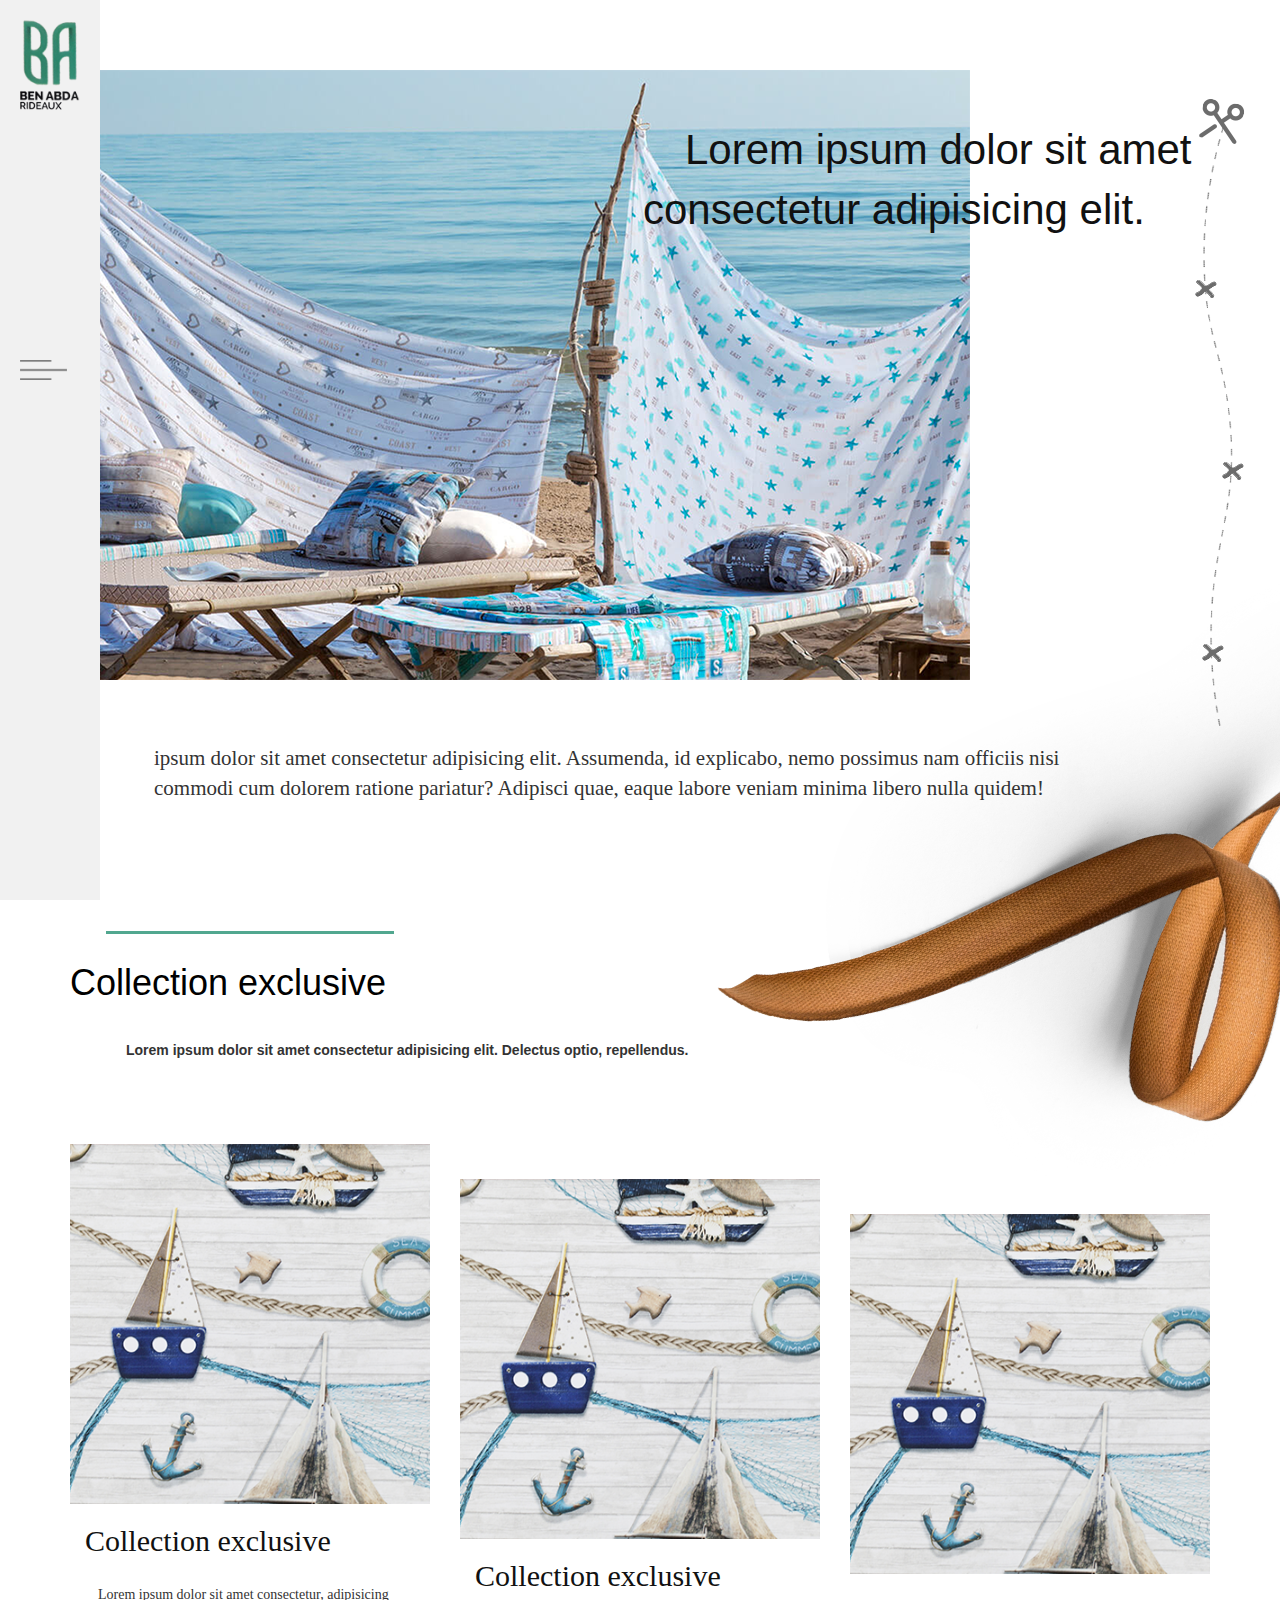
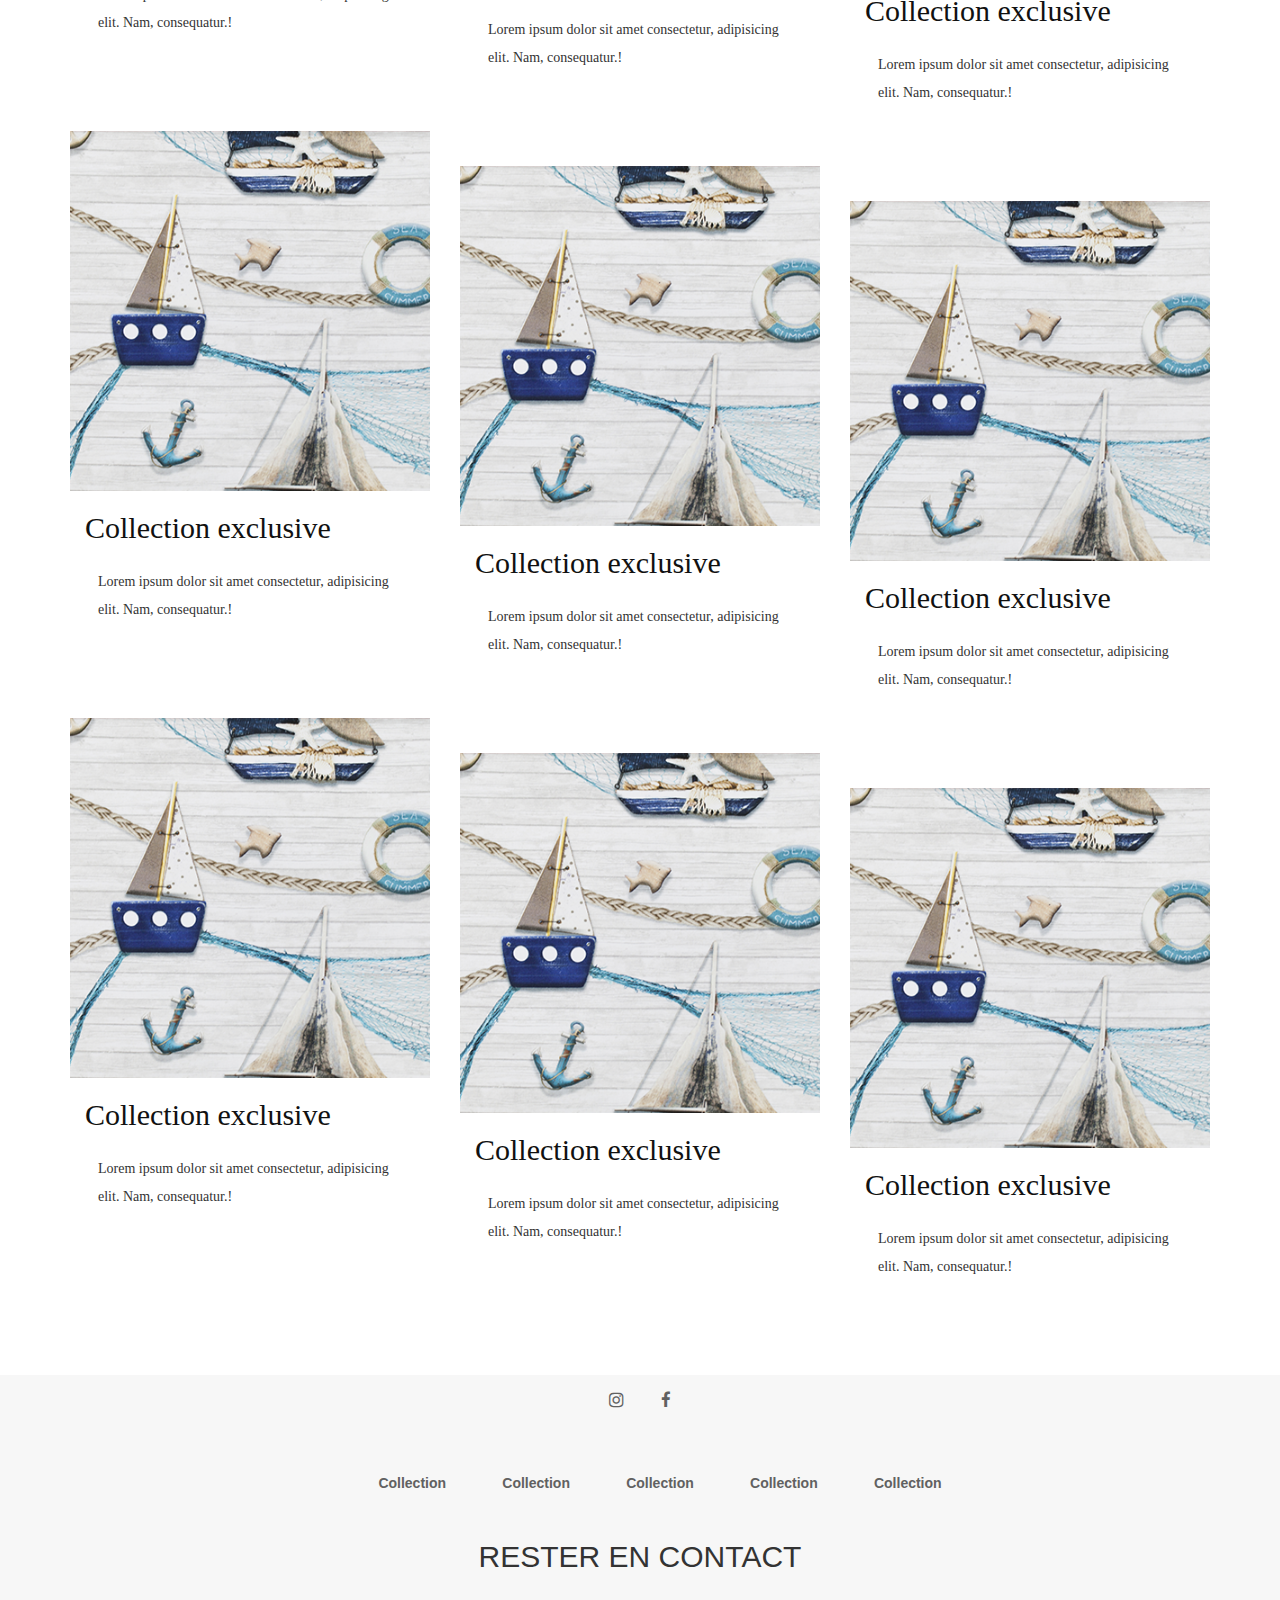
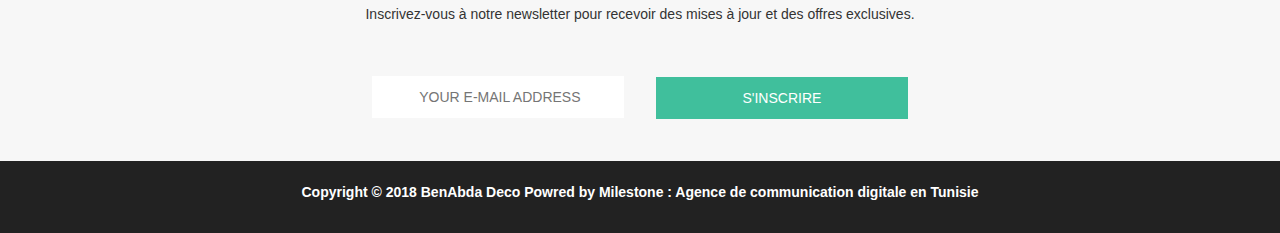
==== product.html @ 7003b748 "Template" ====
<!DOCTYPE html>
<html lang="en">

<head>
    <meta charset="UTF-8">
    <meta name="viewport" content="width=device-width, initial-scale=1.0">
    <meta http-equiv="X-UA-Compatible" content="ie=edge">
    <title>Product Page</title>
    <!-- Bootstrap core CSS -->
    <link rel="stylesheet" href="https://maxcdn.bootstrapcdn.com/bootstrap/3.3.7/css/bootstrap.min.css" integrity="sha384-BVYiiSIFeK1dGmJRAkycuHAHRg32OmUcww7on3RYdg4Va+PmSTsz/K68vbdEjh4u"
        crossorigin="anonymous">
    <link rel="stylesheet" media="screen" href="https://fontlibrary.org/face/butler" type="text/css" />
    <link href="https://maxcdn.bootstrapcdn.com/font-awesome/4.7.0/css/font-awesome.min.css" rel="stylesheet" integrity="sha384-wvfXpqpZZVQGK6TAh5PVlGOfQNHSoD2xbE+QkPxCAFlNEevoEH3Sl0sibVcOQVnN"
        crossorigin="anonymous">
    <!-- Custom styles for this template -->
    <link href="style.css" rel="stylesheet">
</head>

<body>
    <nav class="sidebar">
        <div class="sidebar-header">
            <svg xmlns="http://www.w3.org/2000/svg" xmlns:xlink="http://www.w3.org/1999/xlink" width="60" height="90" viewBox="0 0 72 107">
                <metadata>
                    <?xpacket begin="﻿" id="W5M0MpCehiHzreSzNTczkc9d"?>
                        <x:xmpmeta xmlns:x="adobe:ns:meta/" x:xmptk="Adobe XMP Core 5.6-c138 79.159824, 2016/09/14-01:09:01">
                            <rdf:RDF xmlns:rdf="http://www.w3.org/1999/02/22-rdf-syntax-ns#">
                                <rdf:Description rdf:about="" />
                            </rdf:RDF>
                        </x:xmpmeta>
                        <?xpacket end="w"?>
                </metadata>
                <image id="logo" width="72" height="107" xlink:href="data:img/png;base64, iVBORw0KGgoAAAANSUhEUgAAAEgAAABrCAYAAADU1cTfAAAABGdBTUEAALGPC/xhBQAAACBjSFJNAAB6JgAAgIQAAPoAAACA6AAAdTAAAOpgAAA6mAAAF3CculE8AAAABmJLR0QAAAAAAAD5Q7t/AAAACXBIWXMAAAsSAAALEgHS3X78AAAAB3RJTUUH4QwOEAwJ/aysbQAAMvxJREFUeNrtvXmUb1tV3/uZa629f031VadO392Gy72IqCBEokLiM2L/7MVoEmPfE58ZaDABh9FE0aDGoS+ooEZUVF4wKIbkGVuiIYBII3DlNqdvqk61v37vteZ8f6xddeqc+uG5innvjQzXGWvUOL+q32+vPfdas/nO75w/MTMOjp/6tZ/5+I3J5J8m0yo40dL5nsNAuAXyJOA1+F7LBypNt9oSNi34P6tqTd32DFu9HnOtDhvDHsszM9QWSZMxs0UHcULyRonnww0z/bC/IylmhnRabOzuMBdarO1usri4yO5kzFJ7BsSRYkV/MqYyo4oV97UXuVr1ECfEWKOqOOcoixZgoLDSXaTTnuOrP+vz77hkuHsNN8e9r3nPrbUvdUVJ4R1ihgiICTgQ50iqFN5T4uJM0RrPtTt/ulh0/yPwi8B1/v83JEviLz8OCWisurweh5QtIaggCuIErSNmhjbCcg5MCSrMzhTlJy0WnU9aCN2XHO/OvQb4BeDx/w8EcQp4OvA84BHgGFBcHm53XPAjoAYKoANsA1sHZPDTwG/fU0DOW2UCVUwoggApKqKKx6EYZkahHhXDROjViXE94nLsnf7Q7sYrznTmv/Xk7PyvAz8CvO//BcE8DHzt+25e+ZJeXZ2WwjOJkWiGiuI0goHHE51hQIhg4lBA1Pjo1fLU+fbcf+WunXZIQJhG54VJVYF4zBTNpwvDSGogoElxDpzzqFVMVHDOMZbE4/3N5auD3a86MTv/OY+srn4X8Nr/SYJ5BvAd71u/8oU3quHCRA1nDkuGeIeqoQ6cKdKs21Tw4piQUDMihkMYe9eibHkg/[base64]/KWH1i48br3t1b+7RxcARXkrQmmaFVwonHyLvaAahB8AiGF0eVKqT5G0PB8k+bJKpq3Eatc08BFaEceQRRgShQgw1r1LLSXjk7w7nu/PeWKf5q1W7NRNWZwQKffWV36zue3Npu96oKl8AJqEbEwOHYqsa8Z+3aZ5ZF8bMnZxe+FKj+ksJZeWz75q/96e6NF8YQKFxAU503g4HzHkwY1xWtdsFC2WKmKOm0S4J3bPf6XLq+S1QF5whFCcGBOERAUyrE0b6ngErxgyCOfGhrHErLOTywu9sjTca1ifw+8MSBt/33j1o68paVsvO9795Y/7vbu738dLzgBMR5fBHYiTUfvH7t82bPtL5nplO+TEwOSSHE+tBr/dGYvrfv/rOdGy+MArFWah2TSHjnEO+oqpoQPMfmZ3na8sqfHu/O/W5bfFuED/qi0A8OL/zA+2/cmpmgdIoS1+kSFubQliACzrnUKVuHLn5IQCaum6JhmmiVBROZkCQrNucDlVIDk0kokPqOTfDWU7MLn1MWxSvf5659483toWSnSRHxpJRwznFld5POzfB/PO/8A78N/M5T3D1f/[base64]/ffPbRc58HvKJZx/64fPkKlOWGBSilwEvedalOUCtijphSquvxIQkdEpDGujIxFGNSTXDO0fIFQQQRQ70s1poeqTVRa8L8nXrteHuOhaLz8ocXVv6LixURJaEE7/EhUJQFlXc8un7zb49j/SnjWHNwRufvmLuT4Zc/urP+7ElRkETQaI3QlaQJVxR81PHT648sH/9C4D/ffT/Xbm1ACBDCLd9p4YuQncbgKX3Ae49qwokWYK17CsiH0AveoXVEY8REUDNUBHUAlsS5m+Ice3Omc2gj1KfmF//5uYXF/iRFkmrWRWY4cZShZGM4ZGOw+yWdMnBw3r17LvV2vvFWqsAcom5/1UmzgE4sLqVHjp56KfDf7n7z2to6Pune3CrN8GoInuzl2p5jh8O05eRQpHxIQE78jBfBAcF7kkYSIEXWI6GOFlKsQ4ocnFPG25++fOyN3VBQWaJOilo2OVonIsLNwe7nkmOm2zv4zn/PvT7qPytK/o2RsmOqSq2JmZkZnnHs9BuBn7v74jvX17GYDk7XEo+X7O3qnh+niogDsSBGcffnHHpkWseodcI7cOIoikDdaRGrilanRRmkAhvf/b7JsCbHgrfHXCh+cT4Uf38tVj6Z4QAVQbzDcGyNq/neZPLJwAcOXP/gRzx3dzLyzjmSxts3liKFLzm7vFKf6M7+5P5fFzBPSTXu0enM3b3EYS2O6AXvApiQxOGlwHtHFbWoUn3ingIqfFgPOCCidY2zhBOjFsVlpRjqpIck7cNUjOd/[base64]/wBqo1giEO1BQEgi+ucVf0DWQk4vDww9EIDQXSbqG+MTpqqDNSHWk52b33DvIt51xoYirDixG9QVRwLWISVA8rM4CLu9uHXnNQixeiSjYalm8yakIxKswrfv/zvOyrt9oFmSTzlAKKI2oCBIegyTOpZPFDm4djX5fqactzoSghRiYRWkWJCwUmDh983qEWbtx7B1k6iRlBPCkYpIgXiCLUscJ5F0NZbkxbQYxT8eRl7zwRIanhRTABU8tWDdcT52/t/XE1meyvLcXoDCGRHVeLMaObmmFgj5tMu+Bcpzvt5cuduRm2t3cwVZzz5HgKvAe8ohYPWfXDeJD36yZGHSPqPZhhJuBcdvRaQUTVTVtBkKkbq+e0iSgl+017wLwLnphiq6ons3t/XMr+R3fqGGeyD05zpALREs47ECiCXJj6oD7cERsMMBcIbU/[base64]/[base64]/[base64]/Z1t4jyUU05vSsmhJjwkxpzXSYnWnfEkn7bkPrtnpLmhQwJGVYVcVlDzzlB+fFlc65Q4qvjFN5Cl0xXChy9kNMwEMSI1YTrJ0QO5xpOayksb4zkKQgdiBRnXPyIlB77gjqDuYC1no18602vqrYir2vvLS7FXAl3rI+s8YPMXHMt9ssFu03cSCZqLfN/FwUXaxNafsCbVLg2hhCAUzoDdFDJmsiLVw85KoFJ46yLEh1QlWQ4EipAhziPVrVT0EHpTiuTXEqqHOoCB5HSuCCgDO8yL5Z3t4dMlscSicBfM0H16///a1qTLvTRUyIWqOaQxfvYbXdSV3ffuseRlaY4MrbjqK5MAKXEU3yMfdSMmHMSBOTmKSe3PnQS82GKIU2Ynf8rjLDLJmYgfeCMwEpSSFHZYl49p4CMtxqSjXmFOcD1rj54kMGPbP3udRR4UpvgJOpB/5r33H98quvTsbS6c4gZiR1ZPucSDGx1O1ybn75t9pF+bv77xrfeUMlbhSQjBmLgEJEQQRfFPjg51tFq6BJQpbWYlLd9h2l7CBx/zMHwTk1zIsXxHlUwCyRklGPxqize2c1gneDPT2QqSGZ9eW8x4lnOB7RHw8/h0w52RsFcBp4EfAf//ulx/7d4/1dSZ0Z8J4oCfOASGZ3FcLZpeXx0bnFV7AXUgOW4sFpxBgsJlTzQdeUwx8XHGXhEGFSY6nGqMZTTTuUXdqFp114EcFpSkjjviQ1LCYcnhACPvi1e+4gMR344KFuZOfBmc8pZDMqU/781s0XbLTm3jZbdv8ISNfG/ZX+ZHR+sxod3xj16E3G0CqJMeWYy4SoFTFmx/Pc0hIPrRx7LXAHXOrvVK7OOWm54Kg05R1kkjk9KRInE0gphIaOMNV3bsZu8rQkPjKItZg4cJ5aNOf9nBDIkLHGdMg6H8aDVLvI3kI04zc+E6fEhEmseHLjFpf8znwZyk8XJyRTzJTUhAnmM3UmJgHvUItoE40fWVzgY0+f/48r5dx3kdgHasOgz12Z6L4X2UyWzkrwGAkTl1ETyw7jJKWzLcLpzcHoUumDIzPMjgLngEVyznIR+Ogn+4O/O/IeCQ71Qo0jYRQuR+JVUizJyj0FJM6HYT3J/DqXYQ7Q7DcI+elJRuAmqaLRoBgJj6AIyVI+vGq4lJEBU8fR+Xk+5tjJC0c7My8h3UmDsXDINCswdCY5csfwhadu4jdMGJvd19f0euD9m+PRgzf6/Yd61WRpZzRqVwLmsls6qit205jKBVpBqdUIzuNMCZIffkwKoezdU0ATjUQxTMm+BzlxSDJwGXJwXrCsK/PiJVuYqGkvtsSAQhwpRaImZmcXeNapsxfvn597MXDx7usOJ4d8tCKm1EnJcIXD4bAIHkEkY1VPbG5yfbv//[base64]/rDcK3HV2La+F6NgFRwLj+YvRDIk4NrGtaqiQCOqIZoNi4meSeLy+dfhIYz0KSiMcz03lasLIrdVhEYjBOoohiuCEjMprTT9nzU8dV3Lpfl79dpfLqq0gtHUeXacLy43h+X/fEQs9TsqBxaCEJKiZ1Y86c3Ln9sUbR/[base64]/NmLve3PeO/1K0v1OBG8R5wjIMQUSTELy7vDbPwpsVhaVtN8hp3L0YHmrWlaZ3JBTIuefV/ycvPWS8Bbn33s1E8tFJ1//+71mw9vjgZUKB5wGOILkipXBn3efeXCd73g7IP/N/C2vWsv3sk1soBT04T5ouEFpIbSl5WvAVonEMfKwhzPPH70A+dmF/5dWYbf6KZq7fp4vE+keqg7970XfPgXo2AN6Sqnjpz3aMpIaUyHI9xDoYaIk/3jQU4gagbwEPEZsnBuW52jZGqQ+vb7F1Ze9HHHT7x1sdNF1BFTTtQ5p80udVzZ3Z25vLP9r+FAZYukgzMWzm2ZkZkdqiAJdRmCMZd1UHTG0lyb55859V8emlv8O8C/BZ7kAMtsIUXa2Ftni5bhfZN8TI0xyT6eWQJL947FnGOiwef0SPOUEMmUXstYTJ3U1fknH2ZcOjc//00PLSzeLJygBjhplKQjtALjFLm0vfHJ4zh5/jhOGMcJET04HWbBNZveaExzYyxSTERNzHVLPubEicfPzy7+Y+BQLDVTR+qYqGPacEYtKStmEcnCMUEcEIyi8Jv33kFJt6MpBxMgakoie8RBPKXzZek8pfP0dGqKBeC9Dywsv2qp3UJFSDisMftYTu7d2N0Nm/[base64]/75lTcCfzjtCQWRgzMEJ9551zi9GbiTxuNOEWJ6CoBZGcpxcA6rIhQ52s35+Vzt45xjkg5XvU0GkVb7UDbo2tGZ2XcWbu2zYxPIJgTxmtM7ZcGQeN+YeB54P8Bsua/[base64]/pRJyCrsj3JSGiWGWCeQmNDkyI5qRPkzdZDSb9vKtIhRQ5w8SoaGvOOqY6E8mHad8FPAnANVtQqiqpqQpEYoSByRJmOwFoTDnWqMi2aEU1K3JYNo69kpQwGWMCidoMpwJhXM45FBq5nCuWGzULtuIVo1bLuxHDw23B6akfQA/[base64]/wznBB8c7gA/iNs8R3PGMGnEFUWGMlSzL+RywKoxmbjiEBRZT6fgOY3RS1M+mmNNgaRoTGiMCE+BaY+yJZZTvZhkWLL5UBMIwSNqU1kVNp0RV0gIRqxEq4pQuBwcNuBb6Qucd/tvXNs8CJzJuJAC8x4Rw5nPfAFr8B5LNe5wQiN9mBJ5a8CgvBdBTHGexv1IjCajewNmalZJ4zGjKeMlAN5l2CPVRI0rS63DTNJeNZX0cX7U8KqD9w0OnI9ZMslkSrN9v8rfyZD3PnjElIZPkSMFjFbw+KIcY4cFVEwnclnZaqkfeipptKoYzuX61VqNdIAr+eEFhPYL7/NiyLtGLftBuJwqUWSJHIWnOxc2lcS5WYonlyIoWMqguua8f/KCqe0r2eJO/[base64]/mAIPsLU3+Hk1f4EKg1X9tU9x+WJiWZdjE9dNa9n3rEKh/8yJokTE4/C14k5/udYPYUinoduj3Xbl9sF+HMJOXy5WwKjYAwridsDXoPx5mFZwDvOPheTVOtx3wcT6DhRu9RaHKjggzl6gEdpPGOHWQhBGJUgneINfQX8wQXULNOTOmQYnXTBRTLol2Jcw186/YTC/[base64]/nOMjhCGdI9BdSM9x3rzPzRfKvA+Vwz5iRjyZgSgce2bp261e+9Cu7ECNZSpBB/cEaSRtkrfz7Q/yPGvdDB5rXxtmNdH5wamyfsG/pd0wSAGGtiTBPBVbn+5/[base64]/n1rfuTMa/[base64]/tWcg37nwBPTpx8OsH5IgQSYC6TLYJzmUSQFe9tAvedYFeBSNMXKLsJoQhADnJNtHIih7nNMtWjr8vQSr7IrBNf+JwhMUNcoBSHw+7N7pgy3vfQ/NJXRJ382vs3146MYkI0EXzBXmwqJoxTzcX+RvdKf/vT2s5/2vzMPMH5XRd8ezvVtIKnViFajYoS9vPjhjnXOdlqsqqdGa5t7VcljUIos4KzXEkm6kiWUJeo1cqEHvJ+aXeQ8aG4MB3pzL/62UXRHZid9r7AzKLHadLoZ4pyUiLvuPtNT0VAAL/[base64]/HTQ58Bf4kOfX8ZAQFcPdld+Pz5cuZlj/W3v+56v9fqxQlqQmkOM4cE2aenOJoyhoaDgxquaZmjGM57irJEkLWrw3wkwrjmgNdQyJ7La3t9fnwDUzhCKMa9Wj9sX7TFv+TN/XUICOAG8G3PXD76K+dm577w+qD/968N+8eGdQ3JZzKm5hYTLhSZ82w+16tqQnzTtFIg5soxSu8PKOk7XJEBko+xkckG0oAIuY+jzbRd6HK4KQEAYxdo1x9ZX7m/ioD2xn8D/[base64]/q+OsQ0EFBfd/x9tyP1hbb5pw5X6imOiSj8InTiPQgbRVqRytcKyo+lOWjfJgjArzh/sXV91KGjlh8QFWDObmpKd0sQzHareOFv8b1Tx1iZh/5p/wvPNxH/hH/a4+/EdA9xt8I6B7jbwR0j/[base64]/n0HXg/AjwFnyX6xsF+lxk3gB8gk9i7wQ8DJAzdYk0uv3sBdKaoD4xOAl5H7SH87cEeEG4bDwUObm/0Hgs9VPFgu8lDVp6WYlu9/4PwnedP29sbW83Krv5zdkKb+tOp062NHjszs7ux8/M727vOqcfWaBx584Brw+/VkDDCzs739yTjP0tGj5/cEtDhzB6jV2dy49dLhYHhfrKvnra6svA64YA3xs5pMPmU8Gj+8F+TvISgjG5Ji/FsnTx1/IWpWTSZfXNX16kEEpN8bELz7tuWVpR8CvndPeEVTfr62tvZPJqPR54zHI373d373zY88/PCb7hCQIb2kieWlhT88efzoyyyZbvd7n3Pl6o3v2tre+luT6sR95t3YME0puXP33fdj3VbxO1HNpxhDKIqJD25bzVxMynA06ly6fPkXHnrk4U/uzC5eHPS2CzUliG+qTpqF9+8ghX3KaDS6L4RANZl0tjc3/sHC0uK/TLli2URsYGbMz87+3tzszGtSSlpV9d/b6fW/ctDvPTvVyy8AfgtsF7PVIytLb12Ym399Uj22vb3z+b3B4Jkb6+svD+IuHTm68hrIJAjg5G5v9+8F7ymKgt9885v/4XOe8+w7BOTMxJmCD8WtqzfX33p149Yfzc7PvhMMJ77y4keIy6iDCDNzc/99bWPrTesbW2/s9Ye/1u3MvAlIDZcfgN3dnTMXnnjydUDbed83SGqKmJk0ZKjg3f7c2t7+yqTG0uLir3jn4vb2zpcARbvdpt1uqxOpNSVa7fLdo5ReN1Z+aXF58ZWqSSVXAVSpmuR8kCrtdut/AD8BvPzBB+574Uy3/W4Ddvq7/4T8jQiUwdPr737BeDxeXlxc+O252dmr7/rTd38m8NCdAmoavuzu7n4G8Hbgj69cuf5T3nvOnT/3qsKHK5jm/isKly5ceFVzTN7VnOuPfvxDf46l3FgowxrG5vraJ63fXP9h5/zQktYC1HVV1nVFfWeb5VM72zsvKoqit7Ky9PJWUXxwMBg9c9AffXJSIcZogApCfzD6LHItxo/dXN/4aVNzy0vLb5mbm/9DoDC1OpMstDu8DbluLi0t/ZyIUNf104fD0X0hE0L8zvbOV4jA0uLiv57pdv/zcDjsvPGNv/5lZ8+eZW86UO9EiDG2x8PRx1fD8SfU43oJIFbVMcglotIAfaPB8ER/t/dxo8HgY3u93nOG49FJ5wTnRFUTS0tLf3zy+PFfiHXk1q31b97dHfyrTBIxDGtbZuMyMzfPzNw8w9HkC8fjeq7T6fzBjbWNP5+bm3tTnSL9fv+rOp0OgKSkQZwwHA4fXLt+81s319e/rdfrfaIER2iVj25sbk86M10fiqKwnKo273Ob1Z3dXcqiuJRBTSs0xZXheMhwPPy4Xq/33Ha7c6U3HP5Ot9t5w0y3a7/1n97y5eRO01kHOXGSYmL1yMofnzt18htTjPWkjs/80JNPvubJJy/+426385/KsnwnmJqZO3fu3Ms7rfK3msrPULRa720QwKKBDfvnz5/5+t5gcH+/P/jE9fX1L8eEOiasaSZ74vg+mdTd2th8sVpiUtWnOp3wzwaTyX1Jjc2trc9dXV09B1xUTdVkMmF5efkdp08c/zdmGid1vP/q9evfffXK1Zfcd/78Y612+yequpKYEilZG2C7N+Ts2dNs3Fp/MNaJlg+xVbbW2+0Zrt+4/hWm5rz3Q+Dr+qPxcrvd0evXbzztt3/7t/834NcBghoJEVxwoyevXn138IEzp4/fKMswHE0Gs1s7vU89sjTzrr1Cx1AWF29ubLxzD1b2IXDm/HkuX7hQNbXzc8DozJmT//BDjz3xe1VVncm1ZgqWWz+Mh/tcyY8f9AfPE/GMR+OPTSl9rFkmFwxH47n+YPhFCwuL/+bajTVTg7JVfmBta+v1ucud0SqKz5yMxi/c2d76siMrK69WtRoznHNeJUCmJd+3cWvj68UJ7Xbrve1O93Gg2+/1/ncfApPx+KHxaPzqPctcFIE3vOENX/nP/8W/yAISQcUJW1s7f3tubvbtQP+xxy+eGI4mR504uu3W+5xrvv5I4OrVaz/Q6bS/nr1+IBnL+crgfZ07iEr6wKOPceLE0Sceuv/8ix997Mn/stcGMKXcp9A19Rjr1298WVVVfnZ2bu3MmZP/KFZ133knN9du/eDW1vbzN29tfOnCwuy/dd4nQRgORp/Une1+D9karI7Gk+fkVLbrhaJQ57z5YOz2+p84O7/4w8DM+9//gc+oxuNzRRE4fvzED6hqvbuz87nj8fh8CKFaPbL6zTHGJ7xzotgX3NrY/Kb3vPe9n9Yo6z8PQuZQppjaW5vbH79niYqijCdPHPmNleWl1w76O+dFxAlCr9c70ev1TuQjrZStDvOz8wt1zC37RPxBGtsfnT935qUfevzJnzAzfPAHQ5vjaxubX5XUWFxaegvwlr1fnDh+7Ce3tneev7O7+9xBb/AZXjKrqj8Y3DccDV8hDd3YVOm025tHVldfVde1mloJ0Ov3H9jZ2f0OJ4LznlbZunF09cj3A78K+N3d3W9Iqsx3u+8FfmbvujNzc49fu37jG7d3tju/+Eu/9DX/+vu//6Xh9KmTLz16JJ73zhGTqffmEU+Ci7s7/XcAtMrWxac9cP+XiLgOYhWKV9WWD8GbUoVQ3Dx67NiPLi0f+cN2u/04QKs7k3uJ7Wz/5P3nz+wIHO12W78HMOwNAIpjq6s/eOzIEVlYXPx1gHZ3Bpddpd88f+bUP68mcdEjo5WFhZ9ol+XbkmrHQJ3zZqbW7XSuzs7P/SbGo07ELS8tvFZTOineV2bmnEhsla0LrU7nzSmli2jNeFh3gvDWI4uL755fmv89ILNM8rjwGZ/+ad988sSJk0ePHb8GOHnBC17ApNaGpKS0Wm3iaEgC5mdnqaOiIkwGPbpz84yrnPArQ4GmCWkSCaGgjhMWlpcain/+OpikCe89JGVnc53uzAytTpfxpCLVNcNh/rKShcVF8H6/1Y6zxK31DapJZGl1BRGhTsbOxnpmh7j8nUPdTofZ+TkmVaL0sL29nevpvW8qooVW2aLV6ZBSotX0Jtre3EIN5pfmARgOxnjn6MzN8uD99/Ha1+5/FZEPwNOA1UanKHCzquPFpaVFyPHTeeBWd25+lxznzJHN1QS4mEBNEwvLSwBtYJ6970rKMwLbC8ureoCI3x1OJsOjJ04wHg73aENlo9MSwNKRzKyrqio0r7XqZOP77zuPc0LR9MZ+7ENPsLC4GKrEX5zduMd4+zvffvC/+y0lwvrajR/d2hl+Zqso+kYmeJ88fuzl44n+iGey9OSFK3+0dGT1Ff2d7VcDvzoYTT7eB+/NVEPwf3b06PEfAn55fW0d4Jtv3Fz7Tud9yyGGiHnvx0dWjnwq8GeLi7MAxy9euPhfl4+s/Czww3sLunL5yn9YWFj4H8D3zs/tuyHt9bX135xfWPgV78MY+DpyYLxHGy6B103G4wvAS33RRtOAv4ax93AJ9WTSCT588P7zp7+kqpP0h8Mve/yJJ171zGd+7LucD+8YDPorndmF5UE2zSdnZhbefu7s6VeOq8nM+tr6V33o0Ud/6emPPDJ7bPXoT1+48PjRSVWtPHTf/V/rnPQtt45xrU73KkBoldxaX3/x1vbWM9TsJUePHn11u9vtWaqt1+s9w7mcHytuF7T43V7vuYh84Py50y+7eaN6xZMXLv78A/ef/6zdna00GE5evruz88WnTh5/zu17W+TmzRtPXRT3GM5wUcStDSbxvSr2nmOry9/tnAzWtzY/O2pSlabgWBwmznyr9SjwG8DrH376g5++emTpDy5evPh9QDuIq52T7Z1B/7W98fhXhzH+igb/y8B2e7YNEK5dW/uaM2fOvjrFpDtbO5/fVGK74H00NWdqd1AcBcaxjgXQe9rTHviC3Z2dF21ubn4r8OzLFy9/95mzp17Ch4dQPuIRNBf4LJN1S+z3hy+IyWYWZmf/rPBeRERjSklz+GvOydy19VssL8wB6OrRIz+x9oHHfmVjc+vBKta3UlUvAj9PxlcEeNuonvyHamsC8MLJaHL/yac//YV1NUlra2vf1G6d/feTycA0RfNNmU7rNuE9OucmRVnoxUtXOXvm5HvOnT311deuXn2VczI5efzYz5Jjs/9pwwXvqsGg/8y1mzfff+3azfc9/uSlN5w4fuKNC3Ozv6wxzTRldeoy8TszLdWYmZ3h+s016qh9lxtpt8p2t4jJqMaTZ40Hw7+7s7n5ojipnhUnFd12wfr6+jfMznbf9eSTFzZWllf+r92d7ecBHwNYqmMSnBcc4/FobzpTLa2p8DAEX7ZeK96vDSf10SPHj/7g3Pw80nSA2ZvHT57869tBMUbX7XTWTxxZ+b5ef/Ccna2drz1yZPnnBRvXdTUDVnnvu/vEL4P7HzxHXVX4UDAeDZ+POGZm5670d3dbRdkanTt//gWTatwbjUYkVY4szQGc2tra+nQn3s/Ozf/JzbUNiTHJxubmV506deIl3c61S6Px6MHVkydYX7/FqXOncSl1kup8WZQHC/6/parTCe/D5UsXL3/v4tLSl3Y7hwv5Vo/mgqT+zu69ZPAX7yARWi6EG8Crga9bWV5825NPXPxhoOMKX5uZhKJovvwOV6d6FTgBnAH+waVLV152/PjR1wM3VZN3TopYx0Vum0o3HiW2tne/KCWbeeD++77+5LHll546fuSlR1dX33Rz7eZXAjNLy0uv29rdeRbw5c3aZGN759tjip3lpYU3nzx5BOBZTzz++I+dPXPqe57x8EOfs7W19SXAt/xFNzi7ME9RFrQ7bf4qI5ShjGakG7e2eeiBswDf8qfv/rO3r29sfuf8XOv7vQ8+xtp8jiB2Nm7d+pT3jscfAvNVVbePHDn6G+fPn/vWy5cuEoqg4/G4fOKJx9/mg9/O/VvNzZ7uvmx9beObl5dX/oD8FaMAHD+2en1jc/O9azfWvm5peeXHjw1HX3DpsSdeN7cw/+1XL10pdre2n3Xm9JlXAn8MHPvzRz/0G4uLi7939NjRHx32B2l1deU7r1y6/OMPPf3B9wB/cK+bFV9Ma8/xFwvo+NFj/1TwB/foO5729Af+FuJaKab4wIPnPzcU5RMz3RbAt/kQ7ksxiXe+DkXx2Pr6xtsBFrPv8hv3nz+7i9ERo1CSU8NirNe6nfZrjhw9lptK3i7+fd/ZM6e+3SztAPH0iRNf1O1uf+F4XL1AYHz/fee+c1zVb9FUM+zXT5/tdn//1Nkz381tUP6VR5aXjg16/ec+FQEBdLutp/Jn++P/AdXYM0tEowfyAAAAAElFTkSuQmCC"
                />
            </svg>
        </div>
        <div id="sidebarCollapse" class="btn-menu">
            <svg xmlns="http://www.w3.org/2000/svg" xmlns:xlink="http://www.w3.org/1999/xlink" width="47" height="20" viewBox="0 0 47 20">
                <metadata>
                    <?xpacket begin="﻿" id="W5M0MpCehiHzreSzNTczkc9d"?>
                        <x:xmpmeta xmlns:x="adobe:ns:meta/" x:xmptk="Adobe XMP Core 5.6-c138 79.159824, 2016/09/14-01:09:01        ">
                            <rdf:RDF xmlns:rdf="http://www.w3.org/1999/02/22-rdf-syntax-ns#">
                                <rdf:Description rdf:about="" />
                            </rdf:RDF>
                        </x:xmpmeta>

                        <?xpacket end="w"?>
                </metadata>
                <image id="Rectangle_1_copie_2" data-name="Rectangle 1 copie 2" width="47" height="20" xlink:href="[data-uri]"
                />
            </svg>
        </div>
        <div id="sidebarCollapse-x" class="btn-exit">
            <svg xmlns="http://www.w3.org/2000/svg" xmlns:xlink="http://www.w3.org/1999/xlink" width="30" height="30" viewBox="0 0 30 30">
                <metadata>
                    <?xpacket begin="﻿" id="W5M0MpCehiHzreSzNTczkc9d"?>
                        <x:xmpmeta xmlns:x="adobe:ns:meta/" x:xmptk="Adobe XMP Core 5.6-c138 79.159824, 2016/09/14-01:09:01        ">
                            <rdf:RDF xmlns:rdf="http://www.w3.org/1999/02/22-rdf-syntax-ns#">
                                <rdf:Description rdf:about="" />
                            </rdf:RDF>
                        </x:xmpmeta>
                        <?xpacket end="w"?>
                </metadata>
                <image id="Objet_dynamique_vectoriel" data-name="Objet dynamique vectoriel" width="30" height="30" xlink:href="[data-uri]"
                />
            </svg>
        </div>
        <ul class="list-unstyled">
            <li class="active">
                <a href="#">Tissue</a>
            </li>
            <li>
                <a href="#">Rideaux et voilages</a>
            </li>
            <li>
                <a href="#">Stores</a>
            </li>
            <li>
                <a href="#">Accessoires</a>
            </li>
            <li>
                <a href="#">About</a>
            </li>
            <li>
                <a href="#">Contact</a>
            </li>
        </ul>
    </nav>
    <div class="side-menu">
        <div class="scrol">
            <div class="ciseau text-center" id="ciseu" draggable="true" ondragstart="drag_start (event)" ondragend="drag_end (event)">
                <svg xmlns="http://www.w3.org/2000/svg" xmlns:xlink="http://www.w3.org/1999/xlink" width="46" height="46" viewBox="0 0 46 46">
                    <metadata>
                        <?xpacket begin="﻿" id="W5M0MpCehiHzreSzNTczkc9d"?>
                            <x:xmpmeta xmlns:x="adobe:ns:meta/" x:xmptk="Adobe XMP Core 5.6-c138 79.159824, 2016/09/14-01:09:01        ">
                                <rdf:RDF xmlns:rdf="http://www.w3.org/1999/02/22-rdf-syntax-ns#">
                                    <rdf:Description rdf:about="" />
                                </rdf:RDF>
                            </x:xmpmeta>
                            <?xpacket end="w"?>
                    </metadata>
                    <image id="Objet_dynamique_vectoriel" data-name="Objet dynamique vectoriel" width="46" height="46" xlink:href="[data-uri]"
                    />
                </svg>
            </div>
            <div class="line text-center">
                <svg xmlns="http://www.w3.org/2000/svg" xmlns:xlink="http://www.w3.org/1999/xlink" width="40" height="600" viewBox="0 0 43 881">
                    <metadata>
                        <?xpacket begin="﻿" id="W5M0MpCehiHzreSzNTczkc9d"?>
                            <x:xmpmeta xmlns:x="adobe:ns:meta/" x:xmptk="Adobe XMP Core 5.6-c138 79.159824, 2016/09/14-01:09:01        ">
                                <rdf:RDF xmlns:rdf="http://www.w3.org/1999/02/22-rdf-syntax-ns#">
                                    <rdf:Description rdf:about="" />
                                </rdf:RDF>
                            </x:xmpmeta>
                            <?xpacket end="w"?>
                    </metadata>
                    <image id="Objet_dynamique_vectoriel" data-name="Objet dynamique vectoriel" width="43" height="881" xlink:href="[data-uri]"
                    />
                </svg>
            </div>
            <div class="x-1" id="drap_zone_1" ondragenter="drag_enter(event)" ondrop="drag_drop(event)" ondragover="return false" ondragleave="drag_leave(event)">
                <svg xmlns="http://www.w3.org/2000/svg" xmlns:xlink="http://www.w3.org/1999/xlink" width="22" height="18" viewBox="0 0 22 18">
                    <metadata>
                        <?xpacket begin="﻿" id="W5M0MpCehiHzreSzNTczkc9d"?>
                            <x:xmpmeta xmlns:x="adobe:ns:meta/" x:xmptk="Adobe XMP Core 5.6-c138 79.159824, 2016/09/14-01:09:01        ">
                                <rdf:RDF xmlns:rdf="http://www.w3.org/1999/02/22-rdf-syntax-ns#">
                                    <rdf:Description rdf:about="" />
                                </rdf:RDF>
                            </x:xmpmeta>
                            <?xpacket end="w"?>
                    </metadata>
                    <image id="Calque_4" data-name="Calque 4" width="22" height="18" xlink:href="[data-uri]"
                    />
                </svg>
            </div>
            <div class="x-2">
                <svg xmlns="http://www.w3.org/2000/svg" xmlns:xlink="http://www.w3.org/1999/xlink" width="22" height="18" viewBox="0 0 22 18">
                    <metadata>
                        <?xpacket begin="﻿" id="W5M0MpCehiHzreSzNTczkc9d"?>
                            <x:xmpmeta xmlns:x="adobe:ns:meta/" x:xmptk="Adobe XMP Core 5.6-c138 79.159824, 2016/09/14-01:09:01        ">
                                <rdf:RDF xmlns:rdf="http://www.w3.org/1999/02/22-rdf-syntax-ns#">
                                    <rdf:Description rdf:about="" />
                                </rdf:RDF>
                            </x:xmpmeta>

                            <?xpacket end="w"?>
                    </metadata>
                    <image id="Calque_4" data-name="Calque 4" width="22" height="18" xlink:href="[data-uri]"
                    />
                </svg>
            </div>
            <div class="x-3">
                <svg xmlns="http://www.w3.org/2000/svg" xmlns:xlink="http://www.w3.org/1999/xlink" width="22" height="18" viewBox="0 0 22 18">
                    <metadata>
                        <?xpacket begin="﻿" id="W5M0MpCehiHzreSzNTczkc9d"?>
                            <x:xmpmeta xmlns:x="adobe:ns:meta/" x:xmptk="Adobe XMP Core 5.6-c138 79.159824, 2016/09/14-01:09:01        ">
                                <rdf:RDF xmlns:rdf="http://www.w3.org/1999/02/22-rdf-syntax-ns#">
                                    <rdf:Description rdf:about="" />
                                </rdf:RDF>
                            </x:xmpmeta>

                            <?xpacket end="w"?>
                    </metadata>
                    <image id="Calque_4" data-name="Calque 4" width="22" height="18" xlink:href="[data-uri]"
                    />
                </svg>
            </div>
        </div>
    </div>
    <header id="head">
        <div class="container prod-head">
            <div class="imag">
                <img src="img/prod-head.png" class="img-responsive" alt="image">
            </div>
            <div class="title">Lorem ipsum dolor sit amet consectetur adipisicing elit.</div>
            <div class="desc">
                <p class="para"> ipsum dolor sit amet consectetur adipisicing elit. Assumenda, id explicabo, nemo possimus nam officiis nisi
                    commodi cum dolorem ratione pariatur? Adipisci quae, eaque labore veniam minima libero nulla quidem!</p>
            </div>
            <div class="baground">
                <img src="img/prod-back.png" class="img-responsive center-block" alt="image">
            </div>
        </div>
    </header>
    <section class="collection">
        <div class="container">
            <div class="header">
                    <h1 class="titre">Collection exclusive</h1>
                    <p class="discription">Lorem ipsum dolor sit amet consectetur adipisicing elit. Delectus optio, repellendus.</p>
            </div>
            <div class="row">
                <div class="col-md-4 col-sm-6">
                    <div class="items">
                        <img src="img/item.png" class="img-responsive center-block"alt="image">
                        <h2>Collection exclusive</h2>
                        <p>Lorem ipsum dolor sit amet consectetur, adipisicing elit. Nam, consequatur.!</p>
                    </div>
                </div>
                <div class="col-md-4 col-sm-6">
                    <div class="items one">
                        <img src="img/item.png" class="img-responsive center-block"alt="image">
                        <h2>Collection exclusive</h2>
                        <p>Lorem ipsum dolor sit amet consectetur, adipisicing elit. Nam, consequatur.!</p>
                    </div>
                </div>
                <div class="col-md-4 col-sm-6">
                    <div class="items two">
                        <img src="img/item.png" class="img-responsive center-block"alt="image">
                        <h2>Collection exclusive</h2>
                        <p>Lorem ipsum dolor sit amet consectetur, adipisicing elit. Nam, consequatur.!</p>
                    </div>
                </div> 
                <div class="col-md-4 col-sm-6">
                    <div class="items">
                        <img src="img/item.png" class="img-responsive center-block"alt="image">
                        <h2>Collection exclusive</h2>
                        <p>Lorem ipsum dolor sit amet consectetur, adipisicing elit. Nam, consequatur.!</p>
                    </div>
                </div>
                <div class="col-md-4 col-sm-6">
                    <div class="items one">
                        <img src="img/item.png" class="img-responsive center-block"alt="image">
                        <h2>Collection exclusive</h2>
                        <p>Lorem ipsum dolor sit amet consectetur, adipisicing elit. Nam, consequatur.!</p>
                    </div>                    
                </div>
                <div class="col-md-4 col-sm-6">
                    <div class="items two">
                        <img src="img/item.png" class="img-responsive center-block"alt="image">
                        <h2>Collection exclusive</h2>
                        <p>Lorem ipsum dolor sit amet consectetur, adipisicing elit. Nam, consequatur.!</p>
                    </div>                    
                </div>
                <div class="col-md-4 col-sm-6">
                    <div class="items">
                        <img src="img/item.png" class="img-responsive center-block"alt="image">
                        <h2>Collection exclusive</h2>
                        <p>Lorem ipsum dolor sit amet consectetur, adipisicing elit. Nam, consequatur.!</p>
                    </div>
                </div>
                <div class="col-md-4 col-sm-6">
                    <div class="items one">
                        <img src="img/item.png" class="img-responsive center-block"alt="image">
                        <h2>Collection exclusive</h2>
                        <p>Lorem ipsum dolor sit amet consectetur, adipisicing elit. Nam, consequatur.!</p>
                    </div>                    
                </div>
                <div class="col-md-4 col-sm-6">
                    <div class="items two">
                        <img src="img/item.png" class="img-responsive center-block"alt="image">
                        <h2>Collection exclusive</h2>
                        <p>Lorem ipsum dolor sit amet consectetur, adipisicing elit. Nam, consequatur.!</p>
                    </div> 
                </div>                  
            </div>
        </div>
    </section>
    <footer class="footer">
            <div class="container text-center icons">
                <a href="#">
                    <i class="fa fa-instagram" aria-hidden="true"></i>
                </a>
                <a href="#">
                    <i class="fa fa-facebook" aria-hidden="true"></i>
                </a>
            </div>
            <div class="contact text-center">
                <ul class="lien">
                    <li>
                        <a href="#">Collection</a>
                        </a>
                    </li>
                    <li>
                        <a href="#">Collection</a>
                        </a>
                    </li>
                    <li>
                        <a href="#">Collection</a>
                        </a>
                    </li>
                    <li>
                        <a href="#">Collection</a>
                        </a>
                    </li>
                    <li>
                        <a href="#">Collection</a>
                        </a>
                    </li>
                </ul>
                <h2 class="footer-title">
                    rester en contact
                </h2>
                <p class="footer-discription">
                    Inscrivez-vous à notre newsletter pour recevoir des mises à jour et des offres exclusives.
                </p>
                <form action="">
                    <input type="email" class="email form-group" placeholder=" YOUR E-MAIL ADDRESS" name="input">
                    <button class="btn button">S'inscrire</button>
                </form>
            </div>
            <div class="footer-bar text-center">
                <p class="foot-desc">Copyright © 2018 BenAbda Deco Powred by Milestone : Agence de communication digitale en Tunisie</p>
            </div>
        </footer>
    <script src="https://code.jquery.com/jquery-3.2.1.slim.min.js" integrity="sha384-KJ3o2DKtIkvYIK3UENzmM7KCkRr/rE9/Qpg6aAZGJwFDMVNA/GpGFF93hXpG5KkN"
        crossorigin="anonymous"></script>
    <script src="https://maxcdn.bootstrapcdn.com/bootstrap/3.3.7/js/bootstrap.min.js" integrity="sha384-Tc5IQib027qvyjSMfHjOMaLkfuWVxZxUPnCJA7l2mCWNIpG9mGCD8wGNIcPD7Txa"
        crossorigin="anonymous"></script>
    <script src="script.js"></script>
</body>

</html>
---- style.css ----
/* ===========================================================================================================
                  
HOME PAGE HOME PAGE HOME PAGE HOME PAGE HOME PAGE HOME PAGE HOME PAGE HOME PAGE HOME PAGE HOME PAGE HOME PAGE

============================================================================================================= 
*/


.body{
    overflow-x: hidden;
    background-color: white;
}
input{
    text-align: center;
}
.titre{
    font-size: 36px;
    color: black;
    font-family:'ButlerRegular', sans-serif;
    font-weight: 500;
}
.titre::before{
    content: '';
    border-top: 3px solid #51a78f;
    display: block;
    width: 8em;
    margin-left: 1em;
    margin-bottom: 0.8em;
}
.discription{
    font-family: 'Montserrat', sans-serif;
    font-weight: 600;
    margin-left: 4em;
    margin-top: 2.7em;
    margin-bottom: 7.2em;
}
/* Nav BAR  */
/* ---------------------------------------------------
    SIDEBAR STYLE
----------------------------------------------------- */
.navmenu{
    position: fixed;
    width: 100%;
    background-color: transparent;
    height: 85px;
    z-index: 100000;
}
.navmenu .btn-menu {
    position: absolute;
    top: 2em;
    right: 1em;
    display: block;
    z-index: 9999999;
    cursor: pointer;
}
.navmenu.active .btn-exit {
    position: absolute;
    top: 2em;
    right: 2em;
    z-index: 20;
    display: block;
    z-index: 9999999;
    cursor: pointer;
}
.navmenu.active .btn-menu {
    display: none;
}
.navmenu .btn-exit {
    display: none;
}
.navmenu .sidebar-header {
    padding: 20px;
}
.navmenu .sidebar-header svg{
    position: absolute;
    top: 1em;
    left: 1em;
    width: 40px;
    height: 60px;
}
.navmenu .list-unstyled {
    position: absolute;
    top: 50%;
    right: 50%;
    transform: translate(50%, -50%);
    text-align: center;
}
.navmenu .list-unstyled li{
    margin: 0;
}

.navmenu.active {
    min-height: 25em;
    max-height: 40em;
    background: #f1f1f1c7;
    color: #111;
    transition: all 0.3s;
}
.navmenu a[aria-expanded="false"]::before, .navmenu a[aria-expanded="true"]::before {
    top: auto;
    bottom: 5px;
    right: 50%;
    -webkit-transform: translateX(50%);
    -ms-transform: translateX(50%);
    transform: translateX(50%);
}
.navmenu ul li a {
    display: none;
}
.navmenu.active ul li a {
    padding: 10px;
    font-size: 1.1em;
    display: block;
}
/* sidebar */
.sidebar {
    min-width: 90px;
    max-width: 100px;
    background-color: #f1f1f1;
    height: 100%;
    position: fixed;
    z-index: 10;
    top: 0;
    left: 0;
}
.sidebar.active {
    min-width: 60em;
    max-width: 70em;
    background: #f1f1f1;
    color: #111;
    transition: all 0.3s;
}
.sidebar ul li a {
    display: none;
}
.sidebar a[aria-expanded="false"]::before, .sidebar a[aria-expanded="true"]::before {
    top: auto;
    bottom: 5px;
    right: 50%;
    -webkit-transform: translateX(50%);
    -ms-transform: translateX(50%);
    transform: translateX(50%);
}
.sidebar .sidebar-header {
    padding: 20px;
}
.sidebar.active ul li a {
    padding: 10px;
    font-size: 1.1em;
    display: block;
    width: 100%;
    cursor: pointer;
}
.sidebar.active ul li a:hover {
    color: #111;
    background: #f1f1f1;
    cursor: pointer;
}
.sidebar ul li.active > a{
    color: #111;
    background: #f1f1f1;
}

.sidebar .btn-menu {
    position: absolute;
    top: 40%;
    left: 20%;
    z-index: 9999999;
    cursor: pointer;
}
.sidebar.active .btn-menu {
    display: none;
}
.sidebar.active .btn-exit {
    position: absolute;
    top: 40%;
    left: 5%;
    z-index: 20;
    display: block;
    z-index: 9999999;
    cursor: pointer;
}
.sidebar .btn-exit {
    display: none;
}
.sidebar .list-unstyled {
    position: absolute;
    top: 40%;
    left: 50%;
    transform: translate(-40%, -50%);
    z-index: 100000;
}
/* SLIDER */
.slider{ height: 50vh; position: relative; }
.center{
    position: absolute;
    top: 50%; left: 50%; 
    transform: translate(-50%, -50%); 
    font-size: 7em;
}
/**
       SIDE Menu
    */
    .side-menu{
        position: fixed;
        top: 0;
        right: 0;
        height: 100vh;
        width: 120px;
        background-color: transparent;
        z-index: 9999;
    }
    .scrol{position: relative; z-index: 9999;}
    .ciseau{
        position: absolute;
        z-index:10000; 
        top:7em;
    }
    .line{
        position: absolute;
        z-index:9999; 
        top:9em;
    }
    .x-1{
        position: absolute;
        top: 20em;
        right: 100px;
        z-index: 10000;
    }
    .x-2{
        position: absolute;
        top: 33em;
        right: 75px;
        z-index: 10000;
    }
    .x-3{
        position: absolute;
        top: 46em;
        right: 95px;
        z-index: 10000;
    }
/* FOOTER */
.footer{background-color: #f7f7f7;}
.footer a{ color: #616161; }
.icons i{ padding: 1em; font-size: 1.2em; }
li {
    display: inline;
	list-style: none;
	margin: 10px;
}
li a {
    display: inline-block;
	width: 100px;
	padding: 5px 10px;
	text-decoration: none;
	color: #111;
	font-weight: bold;	
}
li a:hover{ text-decoration: none; color:#111;}
.lien{margin-top: 3em; margin-bottom: 3em;}
.contact form{ padding-top: 3em; padding-bottom: 3em;}
.footer-title{
    text-transform: uppercase;
    padding-bottom: .7em;
    font-family: 'Montserrat', sans-serif;
}
.email{
    border: none;
    height: 3em;
    width: 18em;
    margin: 0 2em 0 0
}
.email:active, .email:focus{border: none;}
.button{
    width: 18em;
    height: 3em;
    background-color: #40bf9c;
    text-transform: uppercase;
    border-radius: 0px !important;
    color: white;
}
.footer-bar{
    position: relative;
    font-family: 'Montserrat', sans-serif;
    font-weight: 550;
    background-color: #222222;
    z-index: 1000;
    color: white;
    padding: 1.5em 0;
}
.navbar{visibility: hidden}
.discription{ margin-bottom: 6em;}
.section_two .header{ width: 48%}
.section_one .img-01{position: relative; z-index: 2}
.section_one .img-02{position: relative; top: 5em; z-index: 2}
.section_one .img-03{position: relative;top:3em;left:18em; z-index: 2}
.section_one .img-deco{position: relative; top:-2em}
.section_two .img-01{position: relative; z-index:2}
.section_two .img-02{position: relative;z-index:2; top:-14em}
.section_two .img-03{position: relative;z-index:2; top: -9em}
.section_two .img-04{  margin-top: -18em; margin-left:8em; }
.section_two .img-deco{ position:relative; top:-6em; left: 16em; }
.section_three{ margin-top: -8em; position: relative; clear: both}
.section_three .img-01{position: relative; z-index: 2}
.section_three .img-02{position: relative; top: 5em; z-index: 2}
.section_three .img-03{position: relative; top: -22em;  z-index: 2}
.section_three .img-deco{position: relative; top: 11em; }

/* ===============================================================================================================

    PRODUCT PAGE PRODUCT PAGE PRODUCT PAGE PRODUCT PAGE PRODUCT PAGE PRODUCT PAGE PRODUCT PAGE PRODUCT PAGE 

=============================================================================================================== */
.prod-head{ margin-top: 5em; position: relative; z-index: 1}
.prod-head .title {text-indent:1em; position: absolute; z-index: 2; top: 1.2em; left: 14em;font-family:'ButlerRegular', sans-serif; font-size: 3em; color: #111}
.para{font-family:'ButlerRegular', serif; margin-left: 4em; margin-top: 3em; margin-right: 5em; font-size: 1.5em }
.baground{ position: absolute; top: 17em; right: -20em; z-index: -1; }
.collection{ margin-top: 7em; margin-bottom: 5em;}
.collection .one { margin-top: 2.5em}
.collection .two { margin-top: 5em}
.collection .items h2{ padding-left: .5em; font-family:'ButlerRegular', serif; color: #111 }
.collection .items p{ line-height: 2em; padding: 1em 2em; font-family: 'Montserrat', serif}

/* ===============================================================================================================

    SINGLE PAGE SINGLE PAGE SINGLE PAGE SINGLE PAGE SINGLE PAGE SINGLE PAGE SINGLE PAGE SINGLE PAGE SINGLE PAGE  

=============================================================================================================== */








/* MEDIA QUERY */
@media (min-width:1200px) and (max-width:1444px){
    .side-menu{top: 0;right: 0;width: 120px;}
    .ciseau{top:7em; right: 2.5em}
    .line{top:9em; right: 3em;}
    .x-1{top: 20em;right: 4.5em;}
    .x-2{top: 33em;right: 2.6em;}
    .x-3{ top: 46em;right: 4em;}
    .navbar{visibility: hidden}
    .discription{ margin-bottom: 6em;}
    .section_two .header{ width: 48%}
    .section_one .img-01{position: relative; z-index: 2}
    .section_one .img-02{position: relative; top: 5em; z-index: 2}
    .section_one .img-03{position: relative;top:3em;left:18em; z-index: 2}
    .section_one .img-deco{position: relative; top:-2em}
    .section_two .img-01{position: relative; z-index:2}
    .section_two .img-02{position: relative;z-index:2; top:-14em}
    .section_two .img-03{position: relative;z-index:2; top: -9em}
    .section_two .img-04{  margin-top: -17em; margin-left:8em; }
    .section_two .img-deco{ position:relative; top:-6em; left: 16em; }
    .section_three{ margin-top: -8em; position: relative; clear: both}
    .section_three .img-01{position: relative; z-index: 2}
    .section_three .img-02{position: relative; top: 5em; z-index: 2}
    .section_three .img-03{position: relative; top: -22em;  z-index: 2}
    .section_three .img-deco{position: relative; top: 11em; }
}
@media (min-width:1024px) and (max-width:1200px){
    .side-menu{top: 0;right: 0;width: 120px;}
    .ciseau{top:7em; right: 2.5em}
    .line{top:9em; right: 3em;}
    .x-1{top: 20em;right: 4.5em;}
    .x-2{top: 33em;right: 2.6em;}
    .x-3{ top: 46em;right: 4em;}
    .discription{ margin-bottom: 6em;}
    .section_two .header{ width: 48%}
    .section_one .img-01{position: relative; z-index: 2}
    .section_one .img-02{position: relative; top: 5em; z-index: 2}
    .section_one .img-03{position: relative;top:3em;left:18em; z-index: 2}
    .section_one .img-deco{position: relative; top:-2em}
    .section_two .img-01{position: relative; z-index:2}
    .section_two .img-02{position: relative;z-index:2; top:-14em}
    .section_two .img-03{position: relative;z-index:2; top: -9em}
    .section_two .img-04{  margin-top: -17em; margin-left:8em; }
    .section_two .img-deco{ position:relative; top:-6em; left: 16em; }
    .section_three{ margin-top: -8em; position: relative; clear: both}
    .section_three .img-01{position: relative; z-index: 2}
    .section_three .img-02{position: relative; top: 5em; z-index: 2}
    .section_three .img-deco{position: relative; top: 11em; }
    .section_three .img-03{position: relative; top: -18em;  z-index: 2}  
    .navbar{visibility: hidden} 
}
@media (min-width:992px) and (max-width:1024px){
    .side-menu{top: 0;right: 0;width: 120px;}
    .ciseau{top:7em; right: 2.5em}
    .line{top:9em; right: 3em;}
    .x-1{top: 20em;right: 4.5em;}
    .x-2{top: 33em;right: 2.6em;}
    .x-3{ top: 46em;right: 4em;}
    .navbar{visibility: hidden}
    .discription{ margin-bottom: 6em;}
    .section_two .header{ width: 48%}
    .section_one .img-01{position: relative; z-index: 2}
    .section_one .img-02{position: relative; top: 5em; z-index: 2}
    .section_one .img-03{position: relative;top:3em;left:16em; z-index: 2}
    .section_one .img-deco{position: relative; top:-2em}
    .section_two .img-01{position: relative; z-index:2}
    .section_two .img-02{position: relative;z-index:2; top:-14em}
    .section_two .img-03{position: relative;z-index:2; top: -9em}
    .section_two .img-04{  margin-top: -17em; margin-left:5em; }
    .section_two .img-deco{ position:relative; top:-6em; left: 16em; }
    .section_three{ margin-top: -8em; position: relative; clear: both}
    .section_three .img-01{position: relative; z-index: 2}
    .section_three .img-02{position: relative; top: 5em; z-index: 2}
    .section_three .img-03{position: relative; top: -17em;  z-index: 2}
    .section_three .img-deco{position: relative; top: 11em; }
}
@media (min-width:768px) and (max-width:991px){
    .side-menu{top: 0;right: 0;width: 120px;}
    .ciseau{top:7em; right: 2.5em}
    .line{top:9em; right: 3em;}
    .x-1{top: 20em;right: 4.5em;}
    .x-2{top: 33em;right: 2.6em;}
    .x-3{ top: 46em;right: 4em;}
    .navbar{visibility: hidden}
    .section_one .img-02{position: relative; top: 0em;}
    .section_one .img-03{position: relative;top:0em;left:0em;}
    .section_two .img-01{position: relative;z-index:2}
    .section_two .img-02{position: relative;top:0em}
    .section_two .img-03{position: relative;z-index:2; top: 0}
    .section_three .img-01{position: relative; z-index: 2}
    .section_three .img-02{position: relative; top: 0em; left: 0em; z-index: 2}
    .section_three .img-03{position: relative; top: 0em; left: 0; z-index: 2}
    .section_three{ margin-top: 0em; position: relative; clear: both}
    .section_one .img-deco{display:none;} 
    .section_two .img-deco{display:none;}
    .section_two .img-04{display:none;}
    .section_three .img-deco{display:none;} 
    .item{margin-bottom: 3em;} 
    .section_two .header {width: 100% !important;}
}
@media (min-width:425px) and (max-width:767px){
    .side-menu{ display: none;}
    .navbar{visibility: visible}
    .section_one .img-02{position: relative; top: 0em;}
    .section_one .img-03{position: relative;top:0em;left:0em;}
    .section_two .img-01{position: relative;z-index:2}
    .section_two .img-02{position: relative;top:0em}
    .section_two .img-03{position: relative;z-index:2; top: 0}
    .section_three .img-01{position: relative; z-index: 2}
    .section_three .img-02{position: relative; top: 0em; left: 0em; z-index: 2}
    .section_three .img-03{position: relative; top: 0em; left: 0; z-index: 2}
    .section_three{ margin-top: 0em; position: relative; clear: both}
    .section_one .img-deco{display:none;} 
    .section_two .img-deco{display:none;}
    .section_two .img-04{display:none;}
    .section_three .img-deco{display:none;} 
    .item{margin-bottom: 2em;} 
    .section_two .header {width: 100% !important;}
}
@media (min-width:375px) and (max-width:425px){
    .side-menu{ display: none;}
    .section_one .img-02{position: relative; top: 0em;}
    .section_one .img-03{position: relative;top:0em;left:0em;}
    .section_two .img-01{position: relative;z-index:2}
    .section_two .img-02{position: relative;top:0em}
    .section_two .img-03{position: relative;z-index:2; top: 0}
    .section_three .img-01{position: relative; z-index: 2}
    .section_three .img-02{position: relative; top: 0em; left: 0em; z-index: 2}
    .section_three .img-03{position: relative; top: 0em; left: 0; z-index: 2}
    .section_three{ margin-top: 0em; position: relative; clear: both}
    body{font-size: 0.8em}
    .titre{font-size: 23px;}
    .discription{ margin-bottom: 4.7em;}
    .section_one .img-deco{display:none;} 
    .section_two .img-deco{display:none;}
    .section_two .img-04{display:none;}
    .section_three .img-deco{display:none;} 
    .item{margin-bottom: 1.2em;} 
    .lien{padding: 0;}
    .footer-title{font-size: 3em}
    .button{width: 11em}
    .section_two .header {width: 100% !important;}
}
@media (min-width:320px) and (max-width:375px){
    .side-menu{ display: none;}
    .section_one .img-02{position: relative; top: 0em;}
    .section_one .img-03{position: relative;top:0em;left:0em;}
    .section_two .img-01{position: relative;z-index:2}
    .section_two .img-02{position: relative;top:0em}
    .section_two .img-03{position: relative;z-index:2; top: 0}
    .section_three .img-01{position: relative; z-index: 2}
    .section_three .img-02{position: relative; top: 0em; left: 0em; z-index: 2}
    .section_three .img-03{position: relative; top: 0em; left: 0; z-index: 2}
    .section_three{ margin-top: 0em; position: relative; clear: both}
    body{font-size: 0.7em}
    .titre{font-size: 22px;}
    .discription{ margin-bottom: 4.5em;}
    .section_one .img-deco{display:none;} 
    .section_two .img-deco{display:none;}
    .section_two .img-04{display:none;}
    .section_three .img-deco{display:none;} 
    .item{margin-bottom: 1em;} 
    .lien{padding: 0;}
    .footer-title{font-size: 3em}
    .button{width: 11em}
    .section_two .header {width: 100% !important;}
}
@media (min-width:0px) and (max-width:320px){
    .slider{ display: none;}
    .section_one { margin-top: 9em}
    .side-menu{ display: none;}
    .section_one .img-02{position: relative; top: 0em;}
    .section_one .img-03{position: relative;top:0em;left:0em;}
    .section_two .img-01{position: relative;z-index:2}
    .section_two .img-02{position: relative;top:0em}
    .section_two .img-03{position: relative;z-index:2; top: 0}
    .section_three .img-01{position: relative; z-index: 2}
    .section_three .img-02{position: relative; top: 0em; left: 0em; z-index: 2}
    .section_three .img-03{position: relative; top: 0em; left: 0; z-index: 2}
    .section_three{ margin-top: 0em; position: relative; clear: both}
     body{font-size: 0.5em}
    .titre{font-size: 20px;}
    .item{margin-bottom: 1em;}
    .lien{padding: 0;}
    .discription{ margin-bottom: 4em;}
    .foot-desc{ font-size: 1.2em}
    .footer-title{font-size: 3.2em}
    .section_one .img-deco{display:none;} 
    .section_two .img-deco{display:none;}
    .section_two .img-04{display:none;}
    .section_three .img-deco{display:none;}
    .section_two .header {width: 100% !important;}   
}
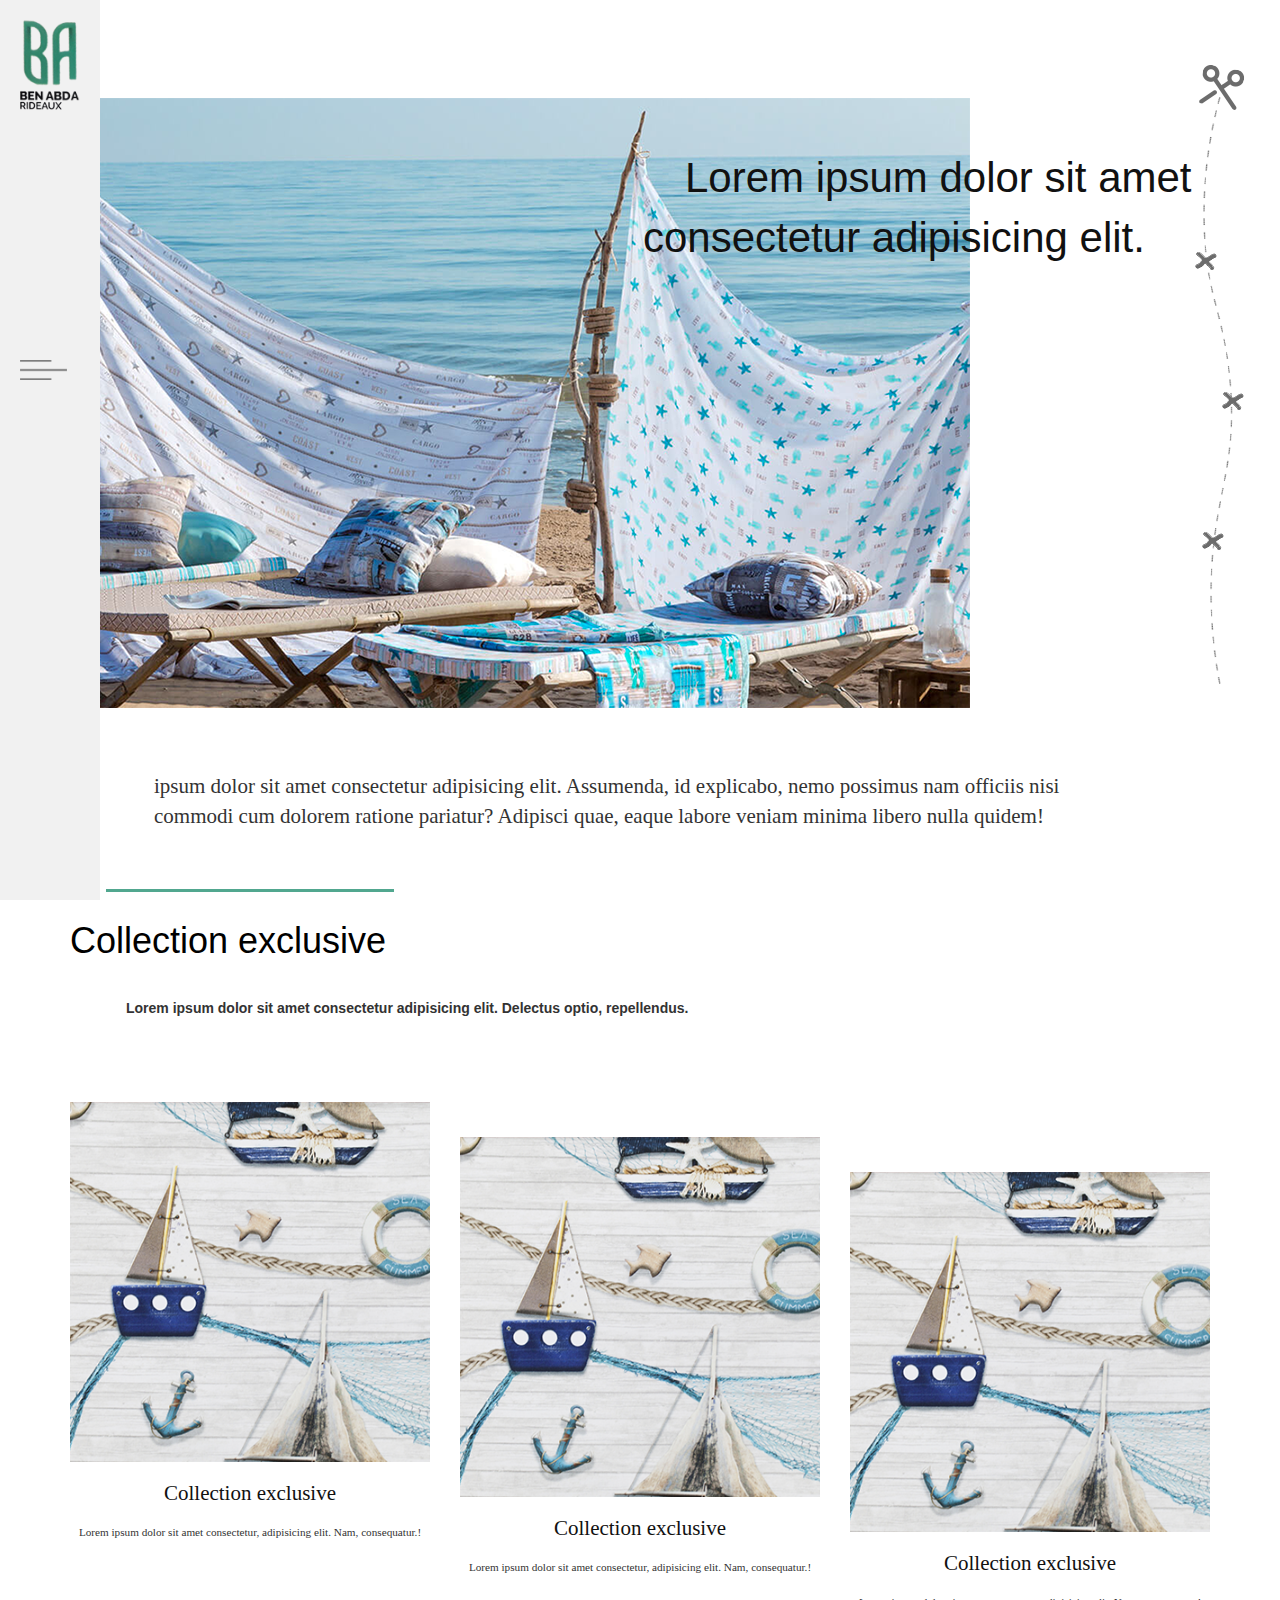
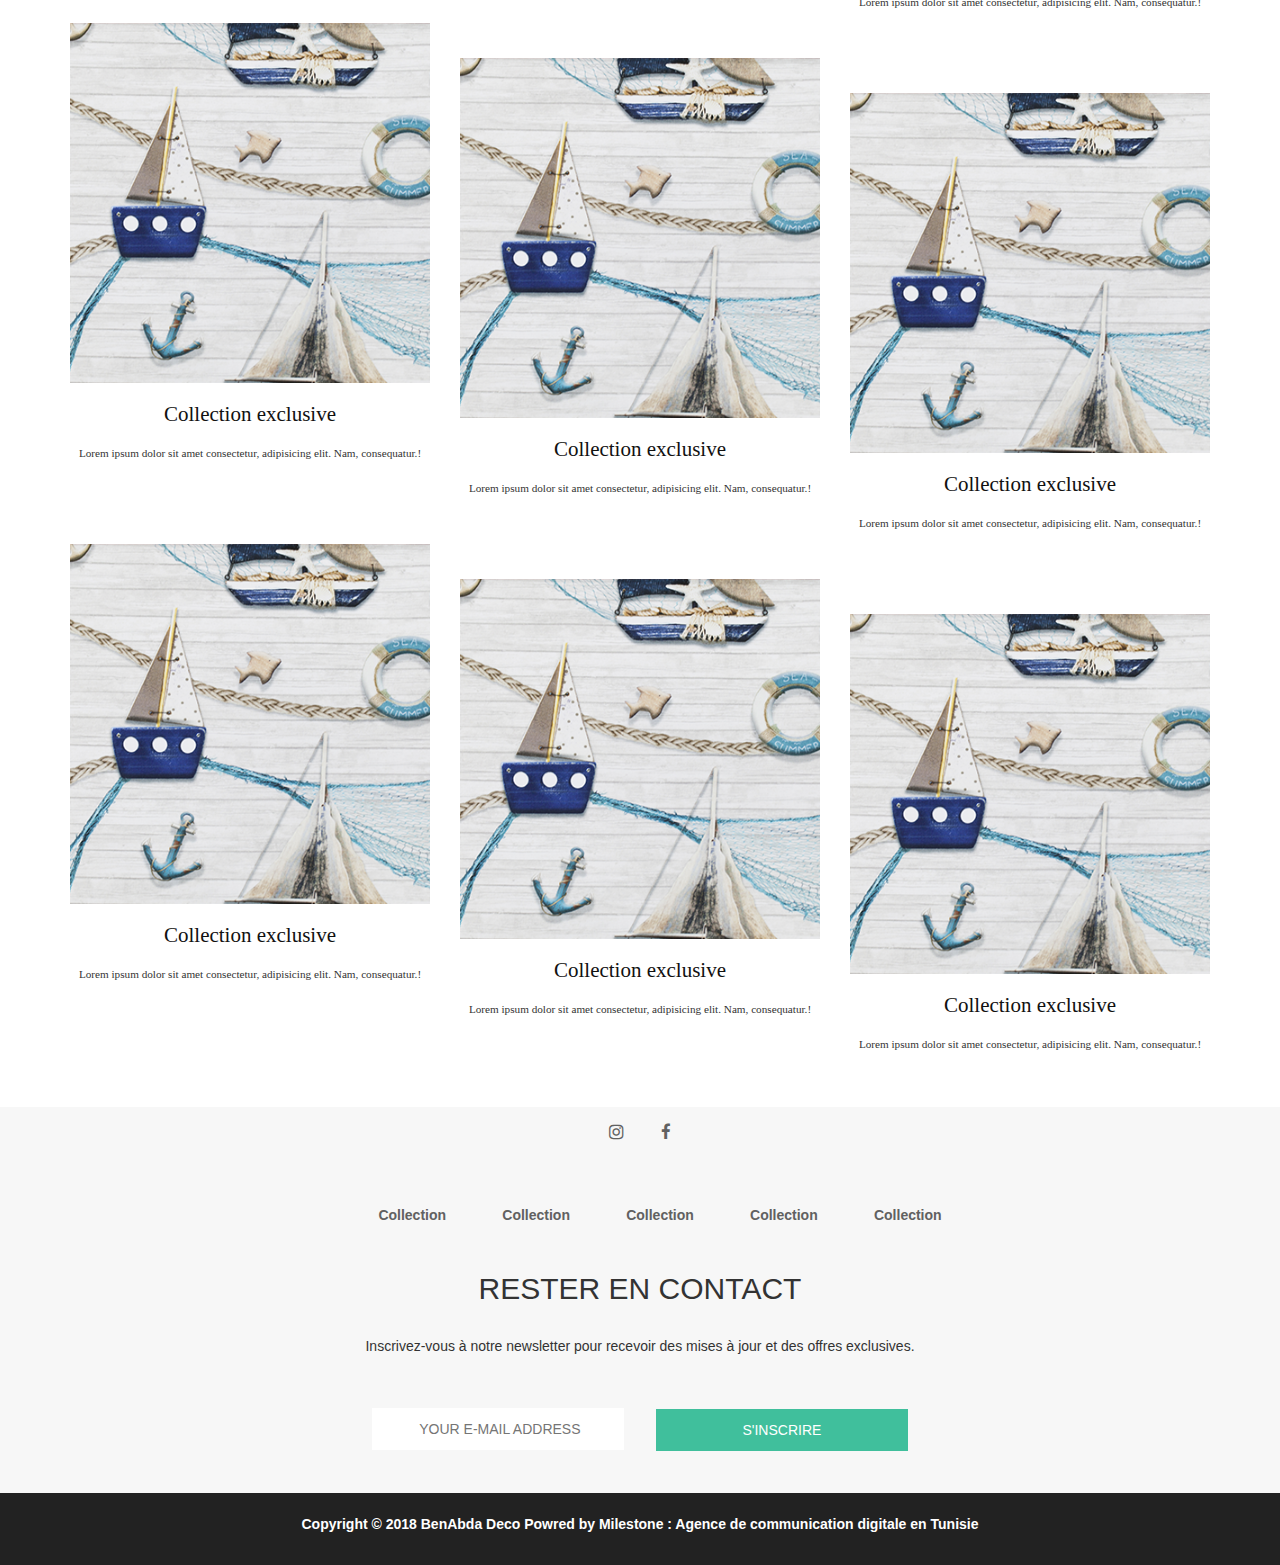
==== commit 276aeb2e: "Product done!" ====
--- a/product.html
+++ b/product.html
@@ -189,63 +189,63 @@
             </div>
             <div class="row">
                 <div class="col-md-4 col-sm-6">
-                    <div class="items">
-                        <img src="img/item.png" class="img-responsive center-block"alt="image">
-                        <h2>Collection exclusive</h2>
-                        <p>Lorem ipsum dolor sit amet consectetur, adipisicing elit. Nam, consequatur.!</p>
-                    </div>
-                </div>
-                <div class="col-md-4 col-sm-6">
-                    <div class="items one">
-                        <img src="img/item.png" class="img-responsive center-block"alt="image">
-                        <h2>Collection exclusive</h2>
-                        <p>Lorem ipsum dolor sit amet consectetur, adipisicing elit. Nam, consequatur.!</p>
-                    </div>
-                </div>
-                <div class="col-md-4 col-sm-6">
-                    <div class="items two">
+                    <div class="items i-1">
+                        <img src="img/item.png" class="img-responsive center-block"alt="image">
+                        <h2>Collection exclusive</h2>
+                        <p>Lorem ipsum dolor sit amet consectetur, adipisicing elit. Nam, consequatur.!</p>
+                    </div>
+                </div>
+                <div class="col-md-4 col-sm-6">
+                    <div class="items one i-2">
+                        <img src="img/item.png" class="img-responsive center-block"alt="image">
+                        <h2>Collection exclusive</h2>
+                        <p>Lorem ipsum dolor sit amet consectetur, adipisicing elit. Nam, consequatur.!</p>
+                    </div>
+                </div>
+                <div class="col-md-4 col-sm-6">
+                    <div class="items two i-1">
                         <img src="img/item.png" class="img-responsive center-block"alt="image">
                         <h2>Collection exclusive</h2>
                         <p>Lorem ipsum dolor sit amet consectetur, adipisicing elit. Nam, consequatur.!</p>
                     </div>
                 </div> 
                 <div class="col-md-4 col-sm-6">
-                    <div class="items">
-                        <img src="img/item.png" class="img-responsive center-block"alt="image">
-                        <h2>Collection exclusive</h2>
-                        <p>Lorem ipsum dolor sit amet consectetur, adipisicing elit. Nam, consequatur.!</p>
-                    </div>
-                </div>
-                <div class="col-md-4 col-sm-6">
-                    <div class="items one">
+                    <div class="items i-2">
+                        <img src="img/item.png" class="img-responsive center-block"alt="image">
+                        <h2>Collection exclusive</h2>
+                        <p>Lorem ipsum dolor sit amet consectetur, adipisicing elit. Nam, consequatur.!</p>
+                    </div>
+                </div>
+                <div class="col-md-4 col-sm-6">
+                    <div class="items one i-1">
                         <img src="img/item.png" class="img-responsive center-block"alt="image">
                         <h2>Collection exclusive</h2>
                         <p>Lorem ipsum dolor sit amet consectetur, adipisicing elit. Nam, consequatur.!</p>
                     </div>                    
                 </div>
                 <div class="col-md-4 col-sm-6">
-                    <div class="items two">
+                    <div class="items two i-2">
                         <img src="img/item.png" class="img-responsive center-block"alt="image">
                         <h2>Collection exclusive</h2>
                         <p>Lorem ipsum dolor sit amet consectetur, adipisicing elit. Nam, consequatur.!</p>
                     </div>                    
                 </div>
                 <div class="col-md-4 col-sm-6">
-                    <div class="items">
-                        <img src="img/item.png" class="img-responsive center-block"alt="image">
-                        <h2>Collection exclusive</h2>
-                        <p>Lorem ipsum dolor sit amet consectetur, adipisicing elit. Nam, consequatur.!</p>
-                    </div>
-                </div>
-                <div class="col-md-4 col-sm-6">
-                    <div class="items one">
+                    <div class="items i-1">
+                        <img src="img/item.png" class="img-responsive center-block"alt="image">
+                        <h2>Collection exclusive</h2>
+                        <p>Lorem ipsum dolor sit amet consectetur, adipisicing elit. Nam, consequatur.!</p>
+                    </div>
+                </div>
+                <div class="col-md-4 col-sm-6">
+                    <div class="items one i-2">
                         <img src="img/item.png" class="img-responsive center-block"alt="image">
                         <h2>Collection exclusive</h2>
                         <p>Lorem ipsum dolor sit amet consectetur, adipisicing elit. Nam, consequatur.!</p>
                     </div>                    
                 </div>
                 <div class="col-md-4 col-sm-6">
-                    <div class="items two">
+                    <div class="items two i-1">
                         <img src="img/item.png" class="img-responsive center-block"alt="image">
                         <h2>Collection exclusive</h2>
                         <p>Lorem ipsum dolor sit amet consectetur, adipisicing elit. Nam, consequatur.!</p>
--- a/style.css
+++ b/style.css
@@ -306,6 +306,28 @@
 .section_three .img-02{position: relative; top: 5em; z-index: 2}
 .section_three .img-03{position: relative; top: -22em;  z-index: 2}
 .section_three .img-deco{position: relative; top: 11em; }
+/* ===============================================================================================================
+
+    SINGLE PAGE SINGLE PAGE SINGLE PAGE SINGLE PAGE SINGLE PAGE SINGLE PAGE SINGLE PAGE SINGLE PAGE SINGLE PAGE  
+
+=============================================================================================================== */
+.single-head{ margin-top: 5em;}
+.sing-desc{ margin-top: 3em; padding-left: 3em}
+.sing-desc h2 {font-family:'ButlerRegular', serif; color: #111; padding-bottom: .7em}
+.sing-desc h5,.sing-desc span{ padding-left: 3em}
+.sing-desc h5{ font-family:'Montserrat', serif; color: #111; font-weight: 500}
+.sing-desc span{font-family:'Montserrat', serif; font-size: .8em; margin-left: 1em; }
+.sing-desc ul{
+    list-style: initial;
+    margin: initial;
+    padding: 2em 0 3em 40px;
+}
+.sing-desc ul li{ display: list-item; list-style-type: disc; }
+.sing-desc .descrip{ margin-bottom: 2.5em}
+.sing-desc .notice{ margin-bottom: 2.5em}
+.sing-desc .sing-img { position: absolute;}
+.sing-collection .one { margin-top: 2.5em}
+.sing-collection .two { margin-top: 5em}
 
 /* ===============================================================================================================
 
@@ -316,33 +338,34 @@
 .prod-head .title {text-indent:1em; position: absolute; z-index: 2; top: 1.2em; left: 14em;font-family:'ButlerRegular', sans-serif; font-size: 3em; color: #111}
 .para{font-family:'ButlerRegular', serif; margin-left: 4em; margin-top: 3em; margin-right: 5em; font-size: 1.5em }
 .baground{ position: absolute; top: 17em; right: -20em; z-index: -1; }
-.collection{ margin-top: 7em; margin-bottom: 5em;}
+.collection{ margin-top: 6em; margin-bottom: 5em;}
 .collection .one { margin-top: 2.5em}
 .collection .two { margin-top: 5em}
 .collection .items h2{ padding-left: .5em; font-family:'ButlerRegular', serif; color: #111 }
-.collection .items p{ line-height: 2em; padding: 1em 2em; font-family: 'Montserrat', serif}
-
-/* ===============================================================================================================
-
-    SINGLE PAGE SINGLE PAGE SINGLE PAGE SINGLE PAGE SINGLE PAGE SINGLE PAGE SINGLE PAGE SINGLE PAGE SINGLE PAGE  
-
-=============================================================================================================== */
-
-
-
-
-
-
+.collection .items p{ line-height: 2em; padding: 1em 2em 0 0; font-family: 'Montserrat', serif}
 
 
 /* MEDIA QUERY */
 @media (min-width:1200px) and (max-width:1444px){
+    /* PRODUCT PAGE */
+    .baground{ display: none; }
+    .collection{ margin-top: 2em; margin-bottom: 3em;}
+    .prod-head {margin-top: 7em;}
+    .collection .items p{ line-height: 2em; padding: .5em 0 0em 0; font-family: 'Montserrat', serif; text-align: center;font-size: .8em }
+    .collection .items h2{ padding-left: 0em; font-family:'ButlerRegular', serif; color: #111; text-align: center;font-size: 1.5em }
+    /* SINGLE PAGE */
+    .single-head{ margin-top: 7em;}
+    .sing-desc{ margin-top: 3em; padding-left: 1.2em}
+    .sing-desc ul{padding: 1.8em 0 2em 40px;}
+    .sing-collection .one { margin-top: 2.5em}
+    .sing-collection .two { margin-top: 5em}
+    /* Home PAGE */
     .side-menu{top: 0;right: 0;width: 120px;}
-    .ciseau{top:7em; right: 2.5em}
-    .line{top:9em; right: 3em;}
-    .x-1{top: 20em;right: 4.5em;}
-    .x-2{top: 33em;right: 2.6em;}
-    .x-3{ top: 46em;right: 4em;}
+    .ciseau{top:4.6em; right: 2.5em}
+    .line{top:6em; right: 3em;}
+    .x-1{top: 18em;right: 4.5em;}
+    .x-2{top: 28em;right: 2.6em;}
+    .x-3{ top: 38em;right: 4em;}
     .navbar{visibility: hidden}
     .discription{ margin-bottom: 6em;}
     .section_two .header{ width: 48%}
@@ -362,12 +385,29 @@
     .section_three .img-deco{position: relative; top: 11em; }
 }
 @media (min-width:1024px) and (max-width:1200px){
+    /* PRODUCT PAGE */
+    .baground{ display: none}
+    .prod-head {margin-top: 8em;}
+    .prod-head .title {text-indent:0em; position: absolute; z-index: 2; top: 5em; left: 10em; font-family:'ButlerRegular', sans-serif; font-size: 2.8em; color: #111; font-weight: 60;}
+    .para{font-family:'ButlerRegular', serif; margin-left: 0.5em; margin-top: 1.5em; margin-right:0.5em; font-size: 1.5em }
+    .collection{ margin-top: 1em; margin-bottom: 3em;}
+    .collection .discription{ margin-left: 1em;}
+    .collection .items h2{ padding-left: 0em; font-family:'ButlerRegular', serif; color: #111; text-align: center;font-size: 1.5em }
+    .collection .items p{ line-height: 2em; padding: .5em 0 0em 0; font-family: 'Montserrat', serif; text-align: center;font-size: .8em }
+    /* SINGLE PAGE */
+    .single-head{ margin-top: 9em;}
+    .sing-desc{ margin-top: 3em; padding-left: 1.2em}
+    .sing-desc ul{padding: 1.8em 0 2em 40px;}
+    .sing-collection .one { margin-top: 2.5em}
+    .sing-collection .two { margin-top: 5em}
+    .sing-desc .sing-img { display: none} 
+    /* Home PAGE */
     .side-menu{top: 0;right: 0;width: 120px;}
-    .ciseau{top:7em; right: 2.5em}
-    .line{top:9em; right: 3em;}
-    .x-1{top: 20em;right: 4.5em;}
-    .x-2{top: 33em;right: 2.6em;}
-    .x-3{ top: 46em;right: 4em;}
+    .ciseau{top:4.6em; right: 2.5em}
+    .line{top:6em; right: 3em;}
+    .x-1{top: 18em;right: 4.5em;}
+    .x-2{top: 28em;right: 2.6em;}
+    .x-3{ top: 38em;right: 4em;}
     .discription{ margin-bottom: 6em;}
     .section_two .header{ width: 48%}
     .section_one .img-01{position: relative; z-index: 2}
@@ -387,12 +427,29 @@
     .navbar{visibility: hidden} 
 }
 @media (min-width:992px) and (max-width:1024px){
+    /* PRODUCT PAGE */
+    .baground{ display: none}
+    .prod-head {margin-top: 8em;}
+    .prod-head .title {text-indent:0em; position: absolute; z-index: 2; top: 5em; left: 10em; font-family:'ButlerRegular', sans-serif; font-size: 2.8em; color: #111; font-weight: 60;}
+    .para{font-family:'ButlerRegular', serif; margin-left: 0.5em; margin-top: 1.5em; margin-right:0.5em; font-size: 1.5em }
+    .collection{ margin-top: 1em; margin-bottom: 3em;}
+    .collection .discription{ margin-left: 1em;}
+    .collection .items h2{ padding-left: 0em; font-family:'ButlerRegular', serif; color: #111; text-align: center;;font-size: 1.5em }
+    .collection .items p{ line-height: 2em; padding: .5em 0em 0 1; font-family: 'Montserrat', serif; text-align: center; }
+    /* SINGLE PAGE */
+    .single-head{ margin-top: 8em;}
+    .sing-desc{ margin-top: 3em; padding-left: 0em}
+    .sing-desc ul{padding: 1.8em 0 2em 40px;}
+    .sing-collection .one { margin-top: 2.5em}
+    .sing-collection .two { margin-top: 5em}
+    .sing-desc .sing-img { display: none} 
+    /* Home PAGE */
     .side-menu{top: 0;right: 0;width: 120px;}
-    .ciseau{top:7em; right: 2.5em}
-    .line{top:9em; right: 3em;}
-    .x-1{top: 20em;right: 4.5em;}
-    .x-2{top: 33em;right: 2.6em;}
-    .x-3{ top: 46em;right: 4em;}
+    .ciseau{top:4.6em; right: 2.5em}
+    .line{top:6em; right: 3em;}
+    .x-1{top: 18em;right: 4.5em;}
+    .x-2{top: 28em;right: 2.6em;}
+    .x-3{ top: 38em;right: 4em;}
     .navbar{visibility: hidden}
     .discription{ margin-bottom: 6em;}
     .section_two .header{ width: 48%}
@@ -412,12 +469,39 @@
     .section_three .img-deco{position: relative; top: 11em; }
 }
 @media (min-width:768px) and (max-width:991px){
+    /* PRODUCT PAGE */
+    .baground{ display: none}
+    .prod-head {margin-top: 8em;}
+    .prod-head .title {text-indent:0em; position: absolute; z-index: 2; top: 5em; left: 0em; text-align:center;font-family:'ButlerRegular', sans-serif; font-size: 2.5em; color: #111; font-weight: 60;}
+    .para{font-family:'ButlerRegular', serif; margin-left: 0.5em; margin-top: 1.5em; margin-right:0.5em; font-size: 1.5em }
+    .collection{ margin-top: 1em; margin-bottom: 3em;}
+    .collection .discription{ margin-left: 1em;}
+    .collection .items h2{ padding-left: 0em; font-family:'ButlerRegular', serif; color: #111; text-align: center;;font-size: 1.5em }
+    .collection .items p{ line-height: 2em; padding: .5em 0em 0 1; font-family: 'Montserrat', serif; text-align: center; }
+    .collection .one { margin-top: 0em}
+    .collection .two { margin-top: 0em}
+    .collection .i-2 {margin-top: 2em}
+    /* SINGLE PAGE */
+    .sing-desc .sing-img { display: none;}
+    .single-head{ margin-top: 8em;}
+    .sing-desc{ margin-top: 3em; padding-left: 0em;}
+    .sing-desc h2{font-family:'ButlerRegular', serif; font-size: 2.5em}
+    .sing-desc h5,.sing-desc span{ font-family:'Montserrat', serif; padding-left: 1em}
+    .sing-desc h5{ font-size: .8em; color: #111; font-weight: 550}
+    .sing-desc span{margin-left: 0.15em; font-size: .5em;}
+    .sing-desc ul{ padding: 1em 0 1.5em 30px; }
+    .sing-desc .descrip{ margin-bottom: 1.5em}
+    .sing-desc .notice{ margin-bottom: 0em}
+    .sing-collection{ margin-top: 3em; margin-bottom: 5em;}
+    .sing-collection .items h2{ padding-left: 0em; font-family:'ButlerRegular', serif; color: #111; font-size: 2em; text-align: center}
+    .sing-collection .items p{ line-height: 1.8em; padding: .5em 0em 1em; font-family: 'Montserrat', serif; text-align: center}
+    /*  HOME PAGE  */
     .side-menu{top: 0;right: 0;width: 120px;}
-    .ciseau{top:7em; right: 2.5em}
-    .line{top:9em; right: 3em;}
-    .x-1{top: 20em;right: 4.5em;}
-    .x-2{top: 33em;right: 2.6em;}
-    .x-3{ top: 46em;right: 4em;}
+    .ciseau{top:4.6em; right: 2.5em}
+    .line{top:6em; right: 3em;}
+    .x-1{top: 18em;right: 4.5em;}
+    .x-2{top: 28em;right: 2.6em;}
+    .x-3{ top: 38em;right: 4em;}
     .navbar{visibility: hidden}
     .section_one .img-02{position: relative; top: 0em;}
     .section_one .img-03{position: relative;top:0em;left:0em;}
@@ -436,6 +520,32 @@
     .section_two .header {width: 100% !important;}
 }
 @media (min-width:425px) and (max-width:767px){
+        /* PRODUCT PAGE */
+    .baground{ display: none}
+    .prod-head {margin-top: 8em;}
+    .prod-head .title {text-indent:0em; position: absolute; z-index: 2; top: 5em; left: 0em; text-align:center;font-family:'ButlerRegular', sans-serif; font-size: 2.5em; color: #111; font-weight: 600}
+    .para{font-family:'ButlerRegular', serif; margin-left: 0.5em; margin-top: 1em; margin-right:0.5em; font-size: 1.5em }
+    .collection{ margin-top: 1em; margin-bottom: 3em;}
+    .collection .discription{ margin-left: 1em;}
+    .collection .items h2{ padding-left: 0em; font-family:'ButlerRegular', serif; color: #111; text-align: center;;font-size: 2em }
+    .collection .items p{ line-height: 2em; padding: .5em 0em 0 1; font-family: 'Montserrat', serif; text-align: center; }
+    .collection .one { margin-top: 0em}
+    .collection .two { margin-top: 0em}
+    /* SINGLE PAGE */
+    .sing-desc .sing-img { display: none;}
+    .single-head{ margin-top: 8em;}
+    .sing-desc{ margin-top: 3em; padding-left: 0em;}
+    .sing-desc h2{font-family:'ButlerRegular', serif; font-size: 2.5em}
+    .sing-desc h5,.sing-desc span{ font-family:'Montserrat', serif; padding-left: 1em}
+    .sing-desc h5{ font-size: .8em; color: #111; font-weight: 550}
+    .sing-desc span{margin-left: 0.15em; font-size: .5em;}
+    .sing-desc ul{ padding: 1em 0 1.5em 30px; }
+    .sing-desc .descrip{ margin-bottom: 1.5em}
+    .sing-desc .notice{ margin-bottom: 0em}
+    .sing-collection{ margin-top: 3em; margin-bottom: 5em;}
+    .sing-collection .items h2{ padding-left: 0em; font-family:'ButlerRegular', serif; color: #111; font-size: 2em; text-align: center}
+    .sing-collection .items p{ line-height: 1.8em; padding: .5em 0em 1em; font-family: 'Montserrat', serif; text-align: center}
+    /*  HOME PAGE  */
     .side-menu{ display: none;}
     .navbar{visibility: visible}
     .section_one .img-02{position: relative; top: 0em;}
@@ -455,6 +565,32 @@
     .section_two .header {width: 100% !important;}
 }
 @media (min-width:375px) and (max-width:425px){
+    /* PRODUCT PAGE */
+    .baground{ display: none}
+    .prod-head {margin-top: 10em;}
+    .prod-head .title {text-indent:0em; position: absolute; z-index: 2; top: 5em; left: 0em; text-align:center;font-family:'ButlerRegular', sans-serif; font-size: 2.8em; color: #111; font-weight: 600}
+    .para{font-family:'ButlerRegular', serif; margin-left: 0.5em; margin-top: 2em; margin-right:0.5em; font-size: 2em }
+    .collection{ margin-top: 0em; margin-bottom: 3em;}
+    .collection .discription{ margin-left: 1em;}
+    .collection .items h2{ padding-left: 0em; font-family:'ButlerRegular', serif; color: #111; text-align: center;;font-size: 3em }
+    .collection .items p{ line-height: 2em; padding: .5em 0em; font-family: 'Montserrat', serif; text-align: center; }
+    .collection .one { margin-top: 0em}
+    .collection .two { margin-top: 0em}
+    /* SINGLE PAGE */
+    .sing-desc .sing-img { display: none;}
+    .single-head{ margin-top: 10em;}
+    .sing-desc{ margin-top: 3em; padding-left: 0.2em}
+    .sing-desc h2{font-family:'ButlerRegular', serif; font-size: 4em}
+    .sing-desc h5,.sing-desc span{ font-family:'Montserrat', serif; padding-left: 1em}
+    .sing-desc h5{ font-size: .8em; color: #111; font-weight: 550}
+    .sing-desc span{margin-left: 0.15em; font-size: .5em;}
+    .sing-desc ul{ padding: 1em 0 1.5em 30px; }
+    .sing-desc .descrip{ margin-bottom: 1.5em}
+    .sing-desc .notice{ margin-bottom: 0em}
+    .sing-collection{ margin-top: 3em; margin-bottom: 5em;}
+    .sing-collection .items h2{ padding-left: .5em; font-family:'ButlerRegular', serif; color: #111; font-size: 3.5em}
+    .sing-collection .items p{ line-height: 1.8em; padding: .5em 2em; font-family: 'Montserrat', serif}
+    /*  HOME PAGE  */
     .side-menu{ display: none;}
     .section_one .img-02{position: relative; top: 0em;}
     .section_one .img-03{position: relative;top:0em;left:0em;}
@@ -479,6 +615,32 @@
     .section_two .header {width: 100% !important;}
 }
 @media (min-width:320px) and (max-width:375px){
+        /* PRODUCT PAGE */
+    .baground{ display: none}
+    .prod-head {margin-top: 10em;}
+    .prod-head .title {text-indent:0em; position: absolute; z-index: 2; top: 5em; left: 0em; text-align:center;font-family:'ButlerRegular', sans-serif; font-size: 2.8em; color: #111; font-weight: 600}
+    .para{font-family:'ButlerRegular', serif; margin-left: 1em; margin-top: 2em; margin-right:0.5em; font-size: 2em }
+    .collection{ margin-top: 0em; margin-bottom: 3em;}
+    .collection .discription{ margin-left: 1em;}
+    .collection .items h2{ padding-left: 0em; font-family:'ButlerRegular', serif; color: #111; text-align: center;;font-size: 3.5em }
+    .collection .items p{ line-height: 2em; padding: .5em 0em; font-family: 'Montserrat', serif; text-align: center; }
+    .collection .one { margin-top: 0em}
+    .collection .two { margin-top: 0em}
+    /* SINGLE PAGE */
+    .sing-desc .sing-img { display: none;}
+    .single-head{ margin-top: 10em;}
+    .sing-desc{ margin-top: 3em; padding-left: 0.2em}
+    .sing-desc h2{font-family:'ButlerRegular', serif; font-size: 4em}
+    .sing-desc h5,.sing-desc span{ font-family:'Montserrat', serif; padding-left: 1em}
+    .sing-desc h5{ font-size: .8em; color: #111; font-weight: 550}
+    .sing-desc span{margin-left: 0.15em; font-size: .5em;}
+    .sing-desc ul{ padding: 1em 0 1.5em 30px; }
+    .sing-desc .descrip{ margin-bottom: 1.5em}
+    .sing-desc .notice{ margin-bottom: 0em}
+    .sing-collection{ margin-top: 3em; margin-bottom: 5em;}
+    .sing-collection .items h2{ padding-left: .5em; font-family:'ButlerRegular', serif; color: #111; font-size: 3.5em}
+    .sing-collection .items p{ line-height: 1.8em; padding: .5em 2em; font-family: 'Montserrat', serif}
+    /*  HOME PAGE  */
     .side-menu{ display: none;}
     .section_one .img-02{position: relative; top: 0em;}
     .section_one .img-03{position: relative;top:0em;left:0em;}
@@ -503,6 +665,32 @@
     .section_two .header {width: 100% !important;}
 }
 @media (min-width:0px) and (max-width:320px){
+    /* PRODUCT PAGE */
+    .baground{ display: none}
+    .prod-head {margin-top: 10em;}
+    .prod-head .title {text-indent:0em; position: absolute; z-index: 2; top: 5em; left: 0em; text-align:center;font-family:'ButlerRegular', sans-serif; font-size: 3em; color: #111; font-weight: 600}
+    .para{font-family:'ButlerRegular', serif; margin-left: 1em; margin-top: 2em; margin-right:0.5em; font-size: 2em }
+    .collection{ margin-top: 0em; margin-bottom: 3em;}
+    .collection .discription{ margin-left: 1em;}
+    .collection .items h2{ padding-left: 0em; font-family:'ButlerRegular', serif; color: #111; text-align: center;;font-size: 3.5em }
+    .collection .items p{ line-height: 2em; padding: .5em 0em; font-family: 'Montserrat', serif; text-align: center; }
+    .collection .one { margin-top: 0em}
+    .collection .two { margin-top: 0em}
+     /* SINGLE PAGE */
+     .sing-desc .sing-img { display: none;}
+     .single-head{ margin-top: 10em;}
+     .sing-desc{ margin-top: 3em; padding-left: 0.2em}
+     .sing-desc h2{font-family:'ButlerRegular', serif; font-size: 4em}
+     .sing-desc h5,.sing-desc span{ font-family:'Montserrat', serif; padding-left: 1em}
+     .sing-desc h5{ font-size: .8em; color: #111; font-weight: 550}
+     .sing-desc span{margin-left: 0.15em; font-size: .5em;}
+     .sing-desc ul{ padding: 1em 0 1.5em 30px; }
+     .sing-desc .descrip{ margin-bottom: 1.5em}
+     .sing-desc .notice{ margin-bottom: 0em}
+     .sing-collection{ margin-top: 3em; margin-bottom: 5em;}
+     .sing-collection .items h2{ padding-left: .5em; font-family:'ButlerRegular', serif; color: #111; font-size: 3.5em}
+     .sing-collection .items p{ line-height: 1.8em; padding: .5em 2em; font-family: 'Montserrat', serif}
+    /*  HOME PAGE  */
     .slider{ display: none;}
     .section_one { margin-top: 9em}
     .side-menu{ display: none;}
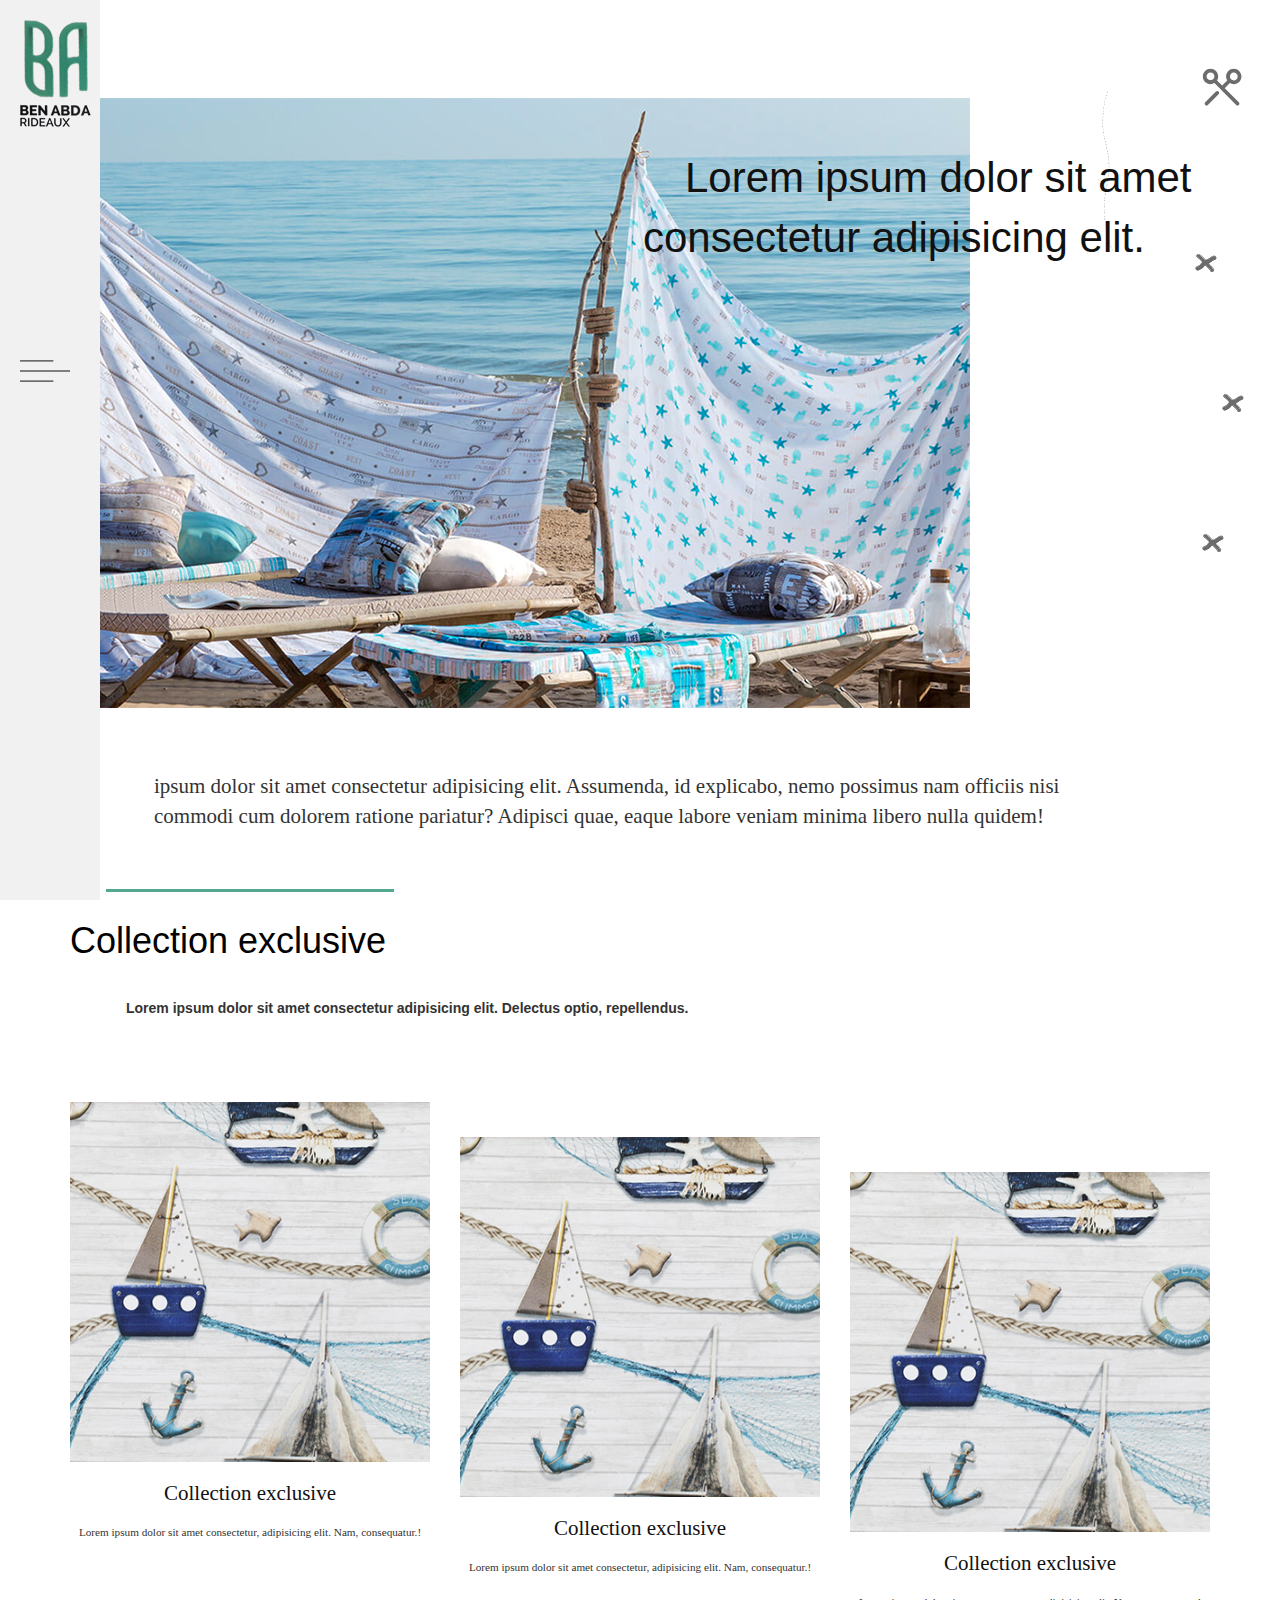
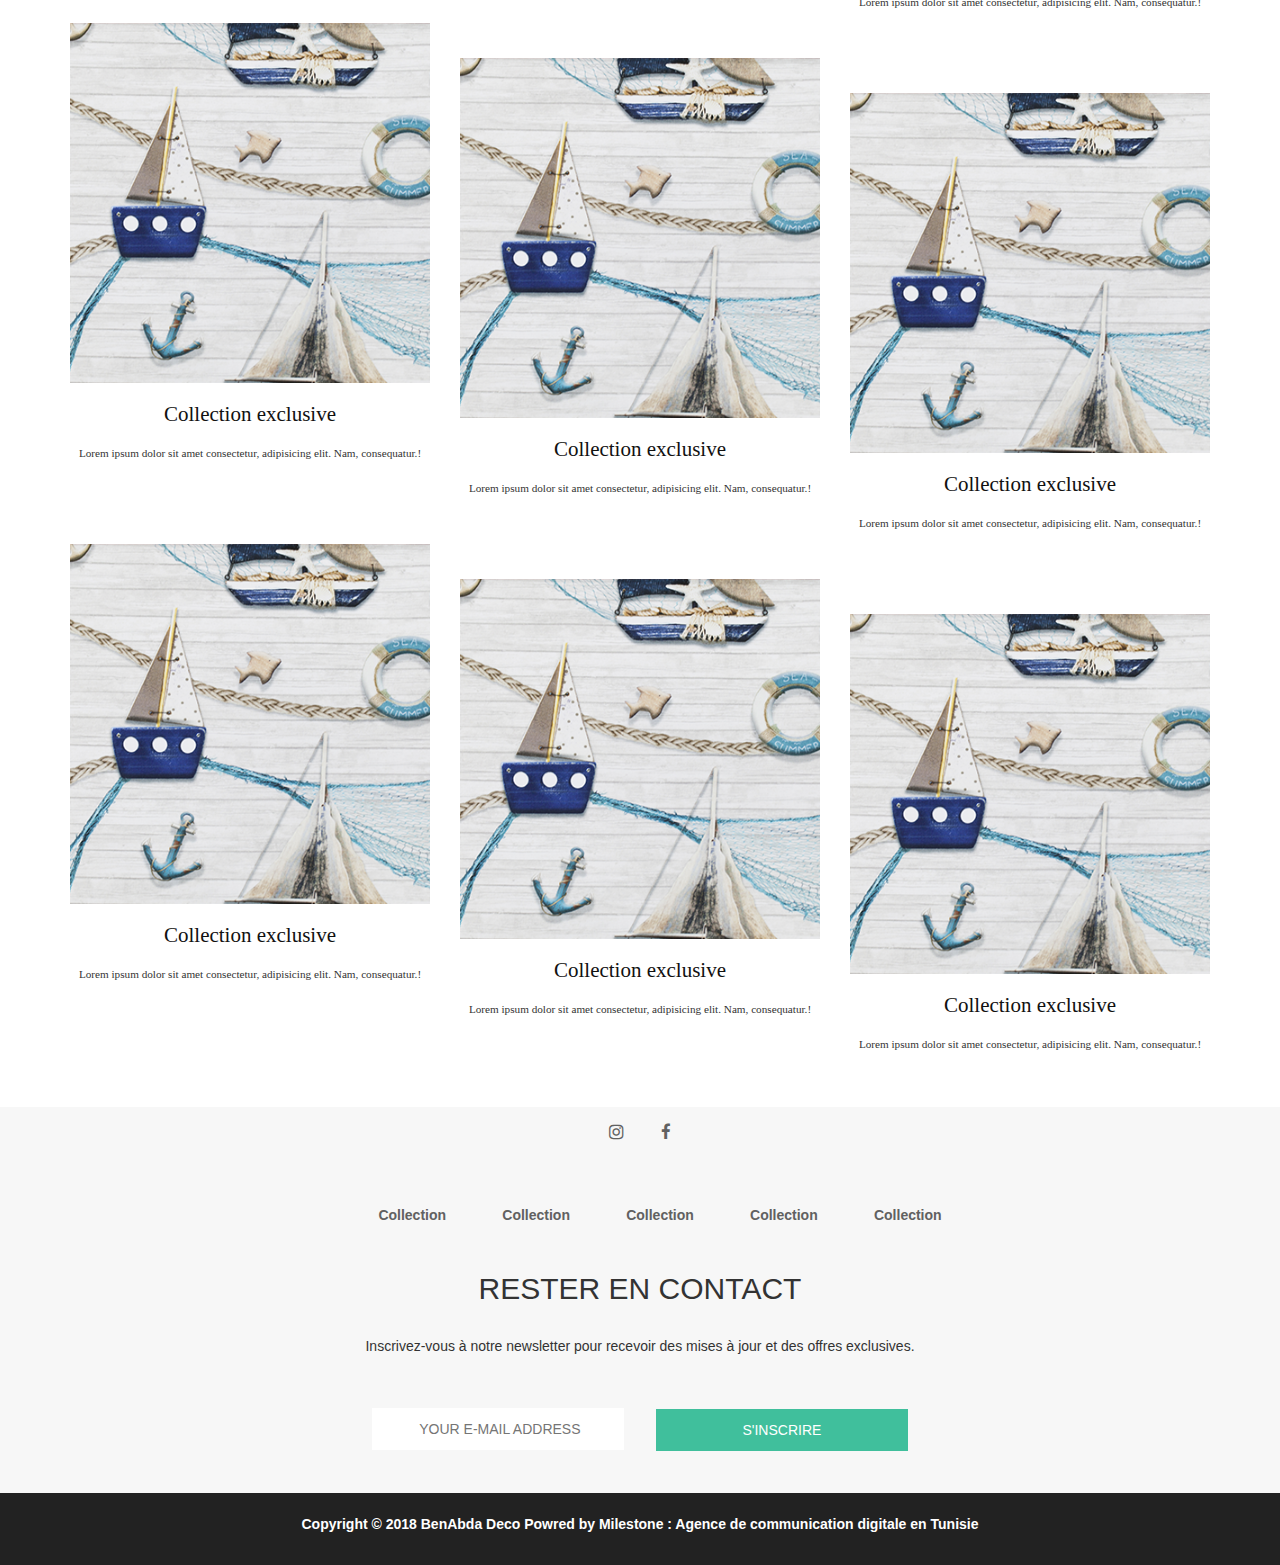
==== commit 7071a94a: "Changes" ====
--- a/product.html
+++ b/product.html
@@ -19,50 +19,13 @@
 <body>
     <nav class="sidebar">
         <div class="sidebar-header">
-            <svg xmlns="http://www.w3.org/2000/svg" xmlns:xlink="http://www.w3.org/1999/xlink" width="60" height="90" viewBox="0 0 72 107">
-                <metadata>
-                    <?xpacket begin="﻿" id="W5M0MpCehiHzreSzNTczkc9d"?>
-                        <x:xmpmeta xmlns:x="adobe:ns:meta/" x:xmptk="Adobe XMP Core 5.6-c138 79.159824, 2016/09/14-01:09:01">
-                            <rdf:RDF xmlns:rdf="http://www.w3.org/1999/02/22-rdf-syntax-ns#">
-                                <rdf:Description rdf:about="" />
-                            </rdf:RDF>
-                        </x:xmpmeta>
-                        <?xpacket end="w"?>
-                </metadata>
-                <image id="logo" width="72" height="107" xlink:href="data:img/png;base64, iVBORw0KGgoAAAANSUhEUgAAAEgAAABrCAYAAADU1cTfAAAABGdBTUEAALGPC/xhBQAAACBjSFJNAAB6JgAAgIQAAPoAAACA6AAAdTAAAOpgAAA6mAAAF3CculE8AAAABmJLR0QAAAAAAAD5Q7t/AAAACXBIWXMAAAsSAAALEgHS3X78AAAAB3RJTUUH4QwOEAwJ/aysbQAAMvxJREFUeNrtvXmUb1tV3/uZa629f031VadO392Gy72IqCBEokLiM2L/7MVoEmPfE58ZaDABh9FE0aDGoS+ooEZUVF4wKIbkGVuiIYBII3DlNqdvqk61v37vteZ8f6xddeqc+uG5innvjQzXGWvUOL+q32+vPfdas/nO75w/MTMOjp/6tZ/5+I3J5J8m0yo40dL5nsNAuAXyJOA1+F7LBypNt9oSNi34P6tqTd32DFu9HnOtDhvDHsszM9QWSZMxs0UHcULyRonnww0z/bC/IylmhnRabOzuMBdarO1usri4yO5kzFJ7BsSRYkV/MqYyo4oV97UXuVr1ECfEWKOqOOcoixZgoLDSXaTTnuOrP+vz77hkuHsNN8e9r3nPrbUvdUVJ4R1ihgiICTgQ50iqFN5T4uJM0RrPtTt/ulh0/yPwi8B1/v83JEviLz8OCWisurweh5QtIaggCuIErSNmhjbCcg5MCSrMzhTlJy0WnU9aCN2XHO/OvQb4BeDx/w8EcQp4OvA84BHgGFBcHm53XPAjoAYKoANsA1sHZPDTwG/fU0DOW2UCVUwoggApKqKKx6EYZkahHhXDROjViXE94nLsnf7Q7sYrznTmv/Xk7PyvAz8CvO//BcE8DHzt+25e+ZJeXZ2WwjOJkWiGiuI0goHHE51hQIhg4lBA1Pjo1fLU+fbcf+WunXZIQJhG54VJVYF4zBTNpwvDSGogoElxDpzzqFVMVHDOMZbE4/3N5auD3a86MTv/OY+srn4X8Nr/SYJ5BvAd71u/8oU3quHCRA1nDkuGeIeqoQ6cKdKs21Tw4piQUDMihkMYe9eibHkg/[base64]/KWH1i48br3t1b+7RxcARXkrQmmaFVwonHyLvaAahB8AiGF0eVKqT5G0PB8k+bJKpq3Eatc08BFaEceQRRgShQgw1r1LLSXjk7w7nu/PeWKf5q1W7NRNWZwQKffWV36zue3Npu96oKl8AJqEbEwOHYqsa8Z+3aZ5ZF8bMnZxe+FKj+ksJZeWz75q/96e6NF8YQKFxAU503g4HzHkwY1xWtdsFC2WKmKOm0S4J3bPf6XLq+S1QF5whFCcGBOERAUyrE0b6ngErxgyCOfGhrHErLOTywu9sjTca1ifw+8MSBt/33j1o68paVsvO9795Y/7vbu738dLzgBMR5fBHYiTUfvH7t82bPtL5nplO+TEwOSSHE+tBr/dGYvrfv/rOdGy+MArFWah2TSHjnEO+oqpoQPMfmZ3na8sqfHu/O/W5bfFuED/qi0A8OL/zA+2/cmpmgdIoS1+kSFubQliACzrnUKVuHLn5IQCaum6JhmmiVBROZkCQrNucDlVIDk0kokPqOTfDWU7MLn1MWxSvf5659483toWSnSRHxpJRwznFld5POzfB/PO/8A78N/M5T3D1f/[base64]/ffPbRc58HvKJZx/64fPkKlOWGBSilwEvedalOUCtijphSquvxIQkdEpDGujIxFGNSTXDO0fIFQQQRQ70s1poeqTVRa8L8nXrteHuOhaLz8ocXVv6LixURJaEE7/EhUJQFlXc8un7zb49j/SnjWHNwRufvmLuT4Zc/urP+7ElRkETQaI3QlaQJVxR81PHT648sH/9C4D/ffT/Xbm1ACBDCLd9p4YuQncbgKX3Ae49qwokWYK17CsiH0AveoXVEY8REUDNUBHUAlsS5m+Ice3Omc2gj1KfmF//5uYXF/iRFkmrWRWY4cZShZGM4ZGOw+yWdMnBw3r17LvV2vvFWqsAcom5/1UmzgE4sLqVHjp56KfDf7n7z2to6Pune3CrN8GoInuzl2p5jh8O05eRQpHxIQE78jBfBAcF7kkYSIEXWI6GOFlKsQ4ocnFPG25++fOyN3VBQWaJOilo2OVonIsLNwe7nkmOm2zv4zn/PvT7qPytK/o2RsmOqSq2JmZkZnnHs9BuBn7v74jvX17GYDk7XEo+X7O3qnh+niogDsSBGcffnHHpkWseodcI7cOIoikDdaRGrilanRRmkAhvf/b7JsCbHgrfHXCh+cT4Uf38tVj6Z4QAVQbzDcGyNq/neZPLJwAcOXP/gRzx3dzLyzjmSxts3liKFLzm7vFKf6M7+5P5fFzBPSTXu0enM3b3EYS2O6AXvApiQxOGlwHtHFbWoUn3ingIqfFgPOCCidY2zhBOjFsVlpRjqpIck7cNUjOd/[base64]/wBqo1giEO1BQEgi+ucVf0DWQk4vDww9EIDQXSbqG+MTpqqDNSHWk52b33DvIt51xoYirDixG9QVRwLWISVA8rM4CLu9uHXnNQixeiSjYalm8yakIxKswrfv/zvOyrt9oFmSTzlAKKI2oCBIegyTOpZPFDm4djX5fqactzoSghRiYRWkWJCwUmDh983qEWbtx7B1k6iRlBPCkYpIgXiCLUscJ5F0NZbkxbQYxT8eRl7zwRIanhRTABU8tWDdcT52/t/XE1meyvLcXoDCGRHVeLMaObmmFgj5tMu+Bcpzvt5cuduRm2t3cwVZzz5HgKvAe8ohYPWfXDeJD36yZGHSPqPZhhJuBcdvRaQUTVTVtBkKkbq+e0iSgl+017wLwLnphiq6ons3t/XMr+R3fqGGeyD05zpALREs47ECiCXJj6oD7cERsMMBcIbU/[base64]/[base64]/[base64]/Z1t4jyUU05vSsmhJjwkxpzXSYnWnfEkn7bkPrtnpLmhQwJGVYVcVlDzzlB+fFlc65Q4qvjFN5Cl0xXChy9kNMwEMSI1YTrJ0QO5xpOayksb4zkKQgdiBRnXPyIlB77gjqDuYC1no18602vqrYir2vvLS7FXAl3rI+s8YPMXHMt9ssFu03cSCZqLfN/FwUXaxNafsCbVLg2hhCAUzoDdFDJmsiLVw85KoFJ46yLEh1QlWQ4EipAhziPVrVT0EHpTiuTXEqqHOoCB5HSuCCgDO8yL5Z3t4dMlscSicBfM0H16///a1qTLvTRUyIWqOaQxfvYbXdSV3ffuseRlaY4MrbjqK5MAKXEU3yMfdSMmHMSBOTmKSe3PnQS82GKIU2Ynf8rjLDLJmYgfeCMwEpSSFHZYl49p4CMtxqSjXmFOcD1rj54kMGPbP3udRR4UpvgJOpB/5r33H98quvTsbS6c4gZiR1ZPucSDGx1O1ybn75t9pF+bv77xrfeUMlbhSQjBmLgEJEQQRfFPjg51tFq6BJQpbWYlLd9h2l7CBx/zMHwTk1zIsXxHlUwCyRklGPxqize2c1gneDPT2QqSGZ9eW8x4lnOB7RHw8/h0w52RsFcBp4EfAf//ulx/7d4/1dSZ0Z8J4oCfOASGZ3FcLZpeXx0bnFV7AXUgOW4sFpxBgsJlTzQdeUwx8XHGXhEGFSY6nGqMZTTTuUXdqFp114EcFpSkjjviQ1LCYcnhACPvi1e+4gMR344KFuZOfBmc8pZDMqU/781s0XbLTm3jZbdv8ISNfG/ZX+ZHR+sxod3xj16E3G0CqJMeWYy4SoFTFmx/Pc0hIPrRx7LXAHXOrvVK7OOWm54Kg05R1kkjk9KRInE0gphIaOMNV3bsZu8rQkPjKItZg4cJ5aNOf9nBDIkLHGdMg6H8aDVLvI3kI04zc+E6fEhEmseHLjFpf8znwZyk8XJyRTzJTUhAnmM3UmJgHvUItoE40fWVzgY0+f/48r5dx3kdgHasOgz12Z6L4X2UyWzkrwGAkTl1ETyw7jJKWzLcLpzcHoUumDIzPMjgLngEVyznIR+Ogn+4O/O/IeCQ71Qo0jYRQuR+JVUizJyj0FJM6HYT3J/DqXYQ7Q7DcI+elJRuAmqaLRoBgJj6AIyVI+vGq4lJEBU8fR+Xk+5tjJC0c7My8h3UmDsXDINCswdCY5csfwhadu4jdMGJvd19f0euD9m+PRgzf6/Yd61WRpZzRqVwLmsls6qit205jKBVpBqdUIzuNMCZIffkwKoezdU0ATjUQxTMm+BzlxSDJwGXJwXrCsK/PiJVuYqGkvtsSAQhwpRaImZmcXeNapsxfvn597MXDx7usOJ4d8tCKm1EnJcIXD4bAIHkEkY1VPbG5yfbv//[base64]/rDcK3HV2La+F6NgFRwLj+YvRDIk4NrGtaqiQCOqIZoNi4meSeLy+dfhIYz0KSiMcz03lasLIrdVhEYjBOoohiuCEjMprTT9nzU8dV3Lpfl79dpfLqq0gtHUeXacLy43h+X/fEQs9TsqBxaCEJKiZ1Y86c3Ln9sUbR/[base64]/NmLve3PeO/1K0v1OBG8R5wjIMQUSTELy7vDbPwpsVhaVtN8hp3L0YHmrWlaZ3JBTIuefV/ycvPWS8Bbn33s1E8tFJ1//+71mw9vjgZUKB5wGOILkipXBn3efeXCd73g7IP/N/C2vWsv3sk1soBT04T5ouEFpIbSl5WvAVonEMfKwhzPPH70A+dmF/5dWYbf6KZq7fp4vE+keqg7970XfPgXo2AN6Sqnjpz3aMpIaUyHI9xDoYaIk/3jQU4gagbwEPEZsnBuW52jZGqQ+vb7F1Ze9HHHT7x1sdNF1BFTTtQ5p80udVzZ3Z25vLP9r+FAZYukgzMWzm2ZkZkdqiAJdRmCMZd1UHTG0lyb55859V8emlv8O8C/BZ7kAMtsIUXa2Ftni5bhfZN8TI0xyT6eWQJL947FnGOiwef0SPOUEMmUXstYTJ3U1fknH2ZcOjc//00PLSzeLJygBjhplKQjtALjFLm0vfHJ4zh5/jhOGMcJET04HWbBNZveaExzYyxSTERNzHVLPubEicfPzy7+Y+BQLDVTR+qYqGPacEYtKStmEcnCMUEcEIyi8Jv33kFJt6MpBxMgakoie8RBPKXzZek8pfP0dGqKBeC9Dywsv2qp3UJFSDisMftYTu7d2N0Nm/[base64]/75lTcCfzjtCQWRgzMEJ9551zi9GbiTxuNOEWJ6CoBZGcpxcA6rIhQ52s35+Vzt45xjkg5XvU0GkVb7UDbo2tGZ2XcWbu2zYxPIJgTxmtM7ZcGQeN+YeB54P8Bsua/[base64]/pRJyCrsj3JSGiWGWCeQmNDkyI5qRPkzdZDSb9vKtIhRQ5w8SoaGvOOqY6E8mHad8FPAnANVtQqiqpqQpEYoSByRJmOwFoTDnWqMi2aEU1K3JYNo69kpQwGWMCidoMpwJhXM45FBq5nCuWGzULtuIVo1bLuxHDw23B6akfQA/[base64]/wznBB8c7gA/iNs8R3PGMGnEFUWGMlSzL+RywKoxmbjiEBRZT6fgOY3RS1M+mmNNgaRoTGiMCE+BaY+yJZZTvZhkWLL5UBMIwSNqU1kVNp0RV0gIRqxEq4pQuBwcNuBb6Qucd/tvXNs8CJzJuJAC8x4Rw5nPfAFr8B5LNe5wQiN9mBJ5a8CgvBdBTHGexv1IjCajewNmalZJ4zGjKeMlAN5l2CPVRI0rS63DTNJeNZX0cX7U8KqD9w0OnI9ZMslkSrN9v8rfyZD3PnjElIZPkSMFjFbw+KIcY4cFVEwnclnZaqkfeipptKoYzuX61VqNdIAr+eEFhPYL7/NiyLtGLftBuJwqUWSJHIWnOxc2lcS5WYonlyIoWMqguua8f/KCqe0r2eJO/[base64]/mAIPsLU3+Hk1f4EKg1X9tU9x+WJiWZdjE9dNa9n3rEKh/8yJokTE4/C14k5/udYPYUinoduj3Xbl9sF+HMJOXy5WwKjYAwridsDXoPx5mFZwDvOPheTVOtx3wcT6DhRu9RaHKjggzl6gEdpPGOHWQhBGJUgneINfQX8wQXULNOTOmQYnXTBRTLol2Jcw186/YTC/[base64]/nOMjhCGdI9BdSM9x3rzPzRfKvA+Vwz5iRjyZgSgce2bp261e+9Cu7ECNZSpBB/cEaSRtkrfz7Q/yPGvdDB5rXxtmNdH5wamyfsG/pd0wSAGGtiTBPBVbn+5/[base64]/n1rfuTMa/[base64]/tWcg37nwBPTpx8OsH5IgQSYC6TLYJzmUSQFe9tAvedYFeBSNMXKLsJoQhADnJNtHIih7nNMtWjr8vQSr7IrBNf+JwhMUNcoBSHw+7N7pgy3vfQ/NJXRJ382vs3146MYkI0EXzBXmwqJoxTzcX+RvdKf/vT2s5/2vzMPMH5XRd8ezvVtIKnViFajYoS9vPjhjnXOdlqsqqdGa5t7VcljUIos4KzXEkm6kiWUJeo1cqEHvJ+aXeQ8aG4MB3pzL/62UXRHZid9r7AzKLHadLoZ4pyUiLvuPtNT0VAAL/[base64]/HTQ58Bf4kOfX8ZAQFcPdld+Pz5cuZlj/W3v+56v9fqxQlqQmkOM4cE2aenOJoyhoaDgxquaZmjGM57irJEkLWrw3wkwrjmgNdQyJ7La3t9fnwDUzhCKMa9Wj9sX7TFv+TN/XUICOAG8G3PXD76K+dm577w+qD/968N+8eGdQ3JZzKm5hYTLhSZ82w+16tqQnzTtFIg5soxSu8PKOk7XJEBko+xkckG0oAIuY+jzbRd6HK4KQEAYxdo1x9ZX7m/ioD2xn8D/[base64]/q+OsQ0EFBfd/x9tyP1hbb5pw5X6imOiSj8InTiPQgbRVqRytcKyo+lOWjfJgjArzh/sXV91KGjlh8QFWDObmpKd0sQzHareOFv8b1Tx1iZh/5p/wvPNxH/hH/a4+/EdA9xt8I6B7jbwR0j/[base64]/n0HXg/AjwFnyX6xsF+lxk3gB8gk9i7wQ8DJAzdYk0uv3sBdKaoD4xOAl5H7SH87cEeEG4bDwUObm/0Hgs9VPFgu8lDVp6WYlu9/4PwnedP29sbW83Krv5zdkKb+tOp062NHjszs7ux8/M727vOqcfWaBx584Brw+/VkDDCzs739yTjP0tGj5/cEtDhzB6jV2dy49dLhYHhfrKvnra6svA64YA3xs5pMPmU8Gj+8F+TvISgjG5Ji/FsnTx1/IWpWTSZfXNX16kEEpN8bELz7tuWVpR8CvndPeEVTfr62tvZPJqPR54zHI373d373zY88/PCb7hCQIb2kieWlhT88efzoyyyZbvd7n3Pl6o3v2tre+luT6sR95t3YME0puXP33fdj3VbxO1HNpxhDKIqJD25bzVxMynA06ly6fPkXHnrk4U/uzC5eHPS2CzUliG+qTpqF9+8ghX3KaDS6L4RANZl0tjc3/sHC0uK/TLli2URsYGbMz87+3tzszGtSSlpV9d/b6fW/ctDvPTvVyy8AfgtsF7PVIytLb12Ym399Uj22vb3z+b3B4Jkb6+svD+IuHTm68hrIJAjg5G5v9+8F7ymKgt9885v/4XOe8+w7BOTMxJmCD8WtqzfX33p149Yfzc7PvhMMJ77y4keIy6iDCDNzc/99bWPrTesbW2/s9Ye/1u3MvAlIDZcfgN3dnTMXnnjydUDbed83SGqKmJk0ZKjg3f7c2t7+yqTG0uLir3jn4vb2zpcARbvdpt1uqxOpNSVa7fLdo5ReN1Z+aXF58ZWqSSVXAVSpmuR8kCrtdut/AD8BvPzBB+574Uy3/W4Ddvq7/4T8jQiUwdPr737BeDxeXlxc+O252dmr7/rTd38m8NCdAmoavuzu7n4G8Hbgj69cuf5T3nvOnT/3qsKHK5jm/isKly5ceFVzTN7VnOuPfvxDf46l3FgowxrG5vraJ63fXP9h5/zQktYC1HVV1nVFfWeb5VM72zsvKoqit7Ky9PJWUXxwMBg9c9AffXJSIcZogApCfzD6LHItxo/dXN/4aVNzy0vLb5mbm/9DoDC1OpMstDu8DbluLi0t/ZyIUNf104fD0X0hE0L8zvbOV4jA0uLiv57pdv/zcDjsvPGNv/5lZ8+eZW86UO9EiDG2x8PRx1fD8SfU43oJIFbVMcglotIAfaPB8ER/t/dxo8HgY3u93nOG49FJ5wTnRFUTS0tLf3zy+PFfiHXk1q31b97dHfyrTBIxDGtbZuMyMzfPzNw8w9HkC8fjeq7T6fzBjbWNP5+bm3tTnSL9fv+rOp0OgKSkQZwwHA4fXLt+81s319e/rdfrfaIER2iVj25sbk86M10fiqKwnKo273Ob1Z3dXcqiuJRBTSs0xZXheMhwPPy4Xq/33Ha7c6U3HP5Ot9t5w0y3a7/1n97y5eRO01kHOXGSYmL1yMofnzt18htTjPWkjs/80JNPvubJJy/+426385/KsnwnmJqZO3fu3Ms7rfK3msrPULRa720QwKKBDfvnz5/5+t5gcH+/P/jE9fX1L8eEOiasaSZ74vg+mdTd2th8sVpiUtWnOp3wzwaTyX1Jjc2trc9dXV09B1xUTdVkMmF5efkdp08c/zdmGid1vP/q9evfffXK1Zfcd/78Y612+yequpKYEilZG2C7N+Ts2dNs3Fp/MNaJlg+xVbbW2+0Zrt+4/hWm5rz3Q+Dr+qPxcrvd0evXbzztt3/7t/834NcBghoJEVxwoyevXn138IEzp4/fKMswHE0Gs1s7vU89sjTzrr1Cx1AWF29ubLxzD1b2IXDm/HkuX7hQNbXzc8DozJmT//BDjz3xe1VVncm1ZgqWWz+Mh/tcyY8f9AfPE/GMR+OPTSl9rFkmFwxH47n+YPhFCwuL/+bajTVTg7JVfmBta+v1ucud0SqKz5yMxi/c2d76siMrK69WtRoznHNeJUCmJd+3cWvj68UJ7Xbrve1O93Gg2+/1/ncfApPx+KHxaPzqPctcFIE3vOENX/nP/8W/yAISQcUJW1s7f3tubvbtQP+xxy+eGI4mR504uu3W+5xrvv5I4OrVaz/Q6bS/nr1+IBnL+crgfZ07iEr6wKOPceLE0Sceuv/8ix997Mn/stcGMKXcp9A19Rjr1298WVVVfnZ2bu3MmZP/KFZ133knN9du/eDW1vbzN29tfOnCwuy/dd4nQRgORp/Une1+D9karI7Gk+fkVLbrhaJQ57z5YOz2+p84O7/4w8DM+9//gc+oxuNzRRE4fvzED6hqvbuz87nj8fh8CKFaPbL6zTHGJ7xzotgX3NrY/Kb3vPe9n9Yo6z8PQuZQppjaW5vbH79niYqijCdPHPmNleWl1w76O+dFxAlCr9c70ev1TuQjrZStDvOz8wt1zC37RPxBGtsfnT935qUfevzJnzAzfPAHQ5vjaxubX5XUWFxaegvwlr1fnDh+7Ce3tneev7O7+9xBb/AZXjKrqj8Y3DccDV8hDd3YVOm025tHVldfVde1mloJ0Ov3H9jZ2f0OJ4LznlbZunF09cj3A78K+N3d3W9Iqsx3u+8FfmbvujNzc49fu37jG7d3tju/+Eu/9DX/+vu//6Xh9KmTLz16JJ73zhGTqffmEU+Ci7s7/XcAtMrWxac9cP+XiLgOYhWKV9WWD8GbUoVQ3Dx67NiPLi0f+cN2u/04QKs7k3uJ7Wz/5P3nz+wIHO12W78HMOwNAIpjq6s/eOzIEVlYXPx1gHZ3Bpddpd88f+bUP68mcdEjo5WFhZ9ol+XbkmrHQJ3zZqbW7XSuzs7P/SbGo07ELS8tvFZTOineV2bmnEhsla0LrU7nzSmli2jNeFh3gvDWI4uL755fmv89ILNM8rjwGZ/+ad988sSJk0ePHb8GOHnBC17ApNaGpKS0Wm3iaEgC5mdnqaOiIkwGPbpz84yrnPArQ4GmCWkSCaGgjhMWlpcain/+OpikCe89JGVnc53uzAytTpfxpCLVNcNh/rKShcVF8H6/1Y6zxK31DapJZGl1BRGhTsbOxnpmh7j8nUPdTofZ+TkmVaL0sL29nevpvW8qooVW2aLV6ZBSotX0Jtre3EIN5pfmARgOxnjn6MzN8uD99/Ha1+5/FZEPwNOA1UanKHCzquPFpaVFyPHTeeBWd25+lxznzJHN1QS4mEBNEwvLSwBtYJ6970rKMwLbC8ureoCI3x1OJsOjJ04wHg73aENlo9MSwNKRzKyrqio0r7XqZOP77zuPc0LR9MZ+7ENPsLC4GKrEX5zduMd4+zvffvC/+y0lwvrajR/d2hl+Zqso+kYmeJ88fuzl44n+iGey9OSFK3+0dGT1Ff2d7VcDvzoYTT7eB+/NVEPwf3b06PEfAn55fW0d4Jtv3Fz7Tud9yyGGiHnvx0dWjnwq8GeLi7MAxy9euPhfl4+s/Czww3sLunL5yn9YWFj4H8D3zs/tuyHt9bX135xfWPgV78MY+DpyYLxHGy6B103G4wvAS33RRtOAv4ax93AJ9WTSCT588P7zp7+kqpP0h8Mve/yJJ171zGd+7LucD+8YDPorndmF5UE2zSdnZhbefu7s6VeOq8nM+tr6V33o0Ud/6emPPDJ7bPXoT1+48PjRSVWtPHTf/V/rnPQtt45xrU73KkBoldxaX3/x1vbWM9TsJUePHn11u9vtWaqt1+s9w7mcHytuF7T43V7vuYh84Py50y+7eaN6xZMXLv78A/ef/6zdna00GE5evruz88WnTh5/zu17W+TmzRtPXRT3GM5wUcStDSbxvSr2nmOry9/tnAzWtzY/O2pSlabgWBwmznyr9SjwG8DrH376g5++emTpDy5evPh9QDuIq52T7Z1B/7W98fhXhzH+igb/y8B2e7YNEK5dW/uaM2fOvjrFpDtbO5/fVGK74H00NWdqd1AcBcaxjgXQe9rTHviC3Z2dF21ubn4r8OzLFy9/95mzp17Ch4dQPuIRNBf4LJN1S+z3hy+IyWYWZmf/rPBeRERjSklz+GvOydy19VssL8wB6OrRIz+x9oHHfmVjc+vBKta3UlUvAj9PxlcEeNuonvyHamsC8MLJaHL/yac//YV1NUlra2vf1G6d/feTycA0RfNNmU7rNuE9OucmRVnoxUtXOXvm5HvOnT311deuXn2VczI5efzYz5Jjs/9pwwXvqsGg/8y1mzfff+3azfc9/uSlN5w4fuKNC3Ozv6wxzTRldeoy8TszLdWYmZ3h+s016qh9lxtpt8p2t4jJqMaTZ40Hw7+7s7n5ojipnhUnFd12wfr6+jfMznbf9eSTFzZWllf+r92d7ecBHwNYqmMSnBcc4/FobzpTLa2p8DAEX7ZeK96vDSf10SPHj/7g3Pw80nSA2ZvHT57869tBMUbX7XTWTxxZ+b5ef/Ccna2drz1yZPnnBRvXdTUDVnnvu/vEL4P7HzxHXVX4UDAeDZ+POGZm5670d3dbRdkanTt//gWTatwbjUYkVY4szQGc2tra+nQn3s/Ozf/JzbUNiTHJxubmV506deIl3c61S6Px6MHVkydYX7/FqXOncSl1kup8WZQHC/6/parTCe/D5UsXL3/v4tLSl3Y7hwv5Vo/mgqT+zu69ZPAX7yARWi6EG8Crga9bWV5825NPXPxhoOMKX5uZhKJovvwOV6d6FTgBnAH+waVLV152/PjR1wM3VZN3TopYx0Vum0o3HiW2tne/KCWbeeD++77+5LHll546fuSlR1dX33Rz7eZXAjNLy0uv29rdeRbw5c3aZGN759tjip3lpYU3nzx5BOBZTzz++I+dPXPqe57x8EOfs7W19SXAt/xFNzi7ME9RFrQ7bf4qI5ShjGakG7e2eeiBswDf8qfv/rO3r29sfuf8XOv7vQ8+xtp8jiB2Nm7d+pT3jscfAvNVVbePHDn6G+fPn/vWy5cuEoqg4/G4fOKJx9/mg9/O/VvNzZ7uvmx9beObl5dX/oD8FaMAHD+2en1jc/O9azfWvm5peeXHjw1HX3DpsSdeN7cw/+1XL10pdre2n3Xm9JlXAn8MHPvzRz/0G4uLi7939NjRHx32B2l1deU7r1y6/OMPPf3B9wB/cK+bFV9Ma8/xFwvo+NFj/1TwB/foO5729Af+FuJaKab4wIPnPzcU5RMz3RbAt/kQ7ksxiXe+DkXx2Pr6xtsBFrPv8hv3nz+7i9ERo1CSU8NirNe6nfZrjhw9lptK3i7+fd/ZM6e+3SztAPH0iRNf1O1uf+F4XL1AYHz/fee+c1zVb9FUM+zXT5/tdn//1Nkz381tUP6VR5aXjg16/ec+FQEBdLutp/Jn++P/AdXYM0tEowfyAAAAAElFTkSuQmCC"
-                />
-            </svg>
+           <img src="img/logo.png" alt="image">
         </div>
         <div id="sidebarCollapse" class="btn-menu">
-            <svg xmlns="http://www.w3.org/2000/svg" xmlns:xlink="http://www.w3.org/1999/xlink" width="47" height="20" viewBox="0 0 47 20">
-                <metadata>
-                    <?xpacket begin="﻿" id="W5M0MpCehiHzreSzNTczkc9d"?>
-                        <x:xmpmeta xmlns:x="adobe:ns:meta/" x:xmptk="Adobe XMP Core 5.6-c138 79.159824, 2016/09/14-01:09:01        ">
-                            <rdf:RDF xmlns:rdf="http://www.w3.org/1999/02/22-rdf-syntax-ns#">
-                                <rdf:Description rdf:about="" />
-                            </rdf:RDF>
-                        </x:xmpmeta>
-
-                        <?xpacket end="w"?>
-                </metadata>
-                <image id="Rectangle_1_copie_2" data-name="Rectangle 1 copie 2" width="47" height="20" xlink:href="[data-uri]"
-                />
-            </svg>
+           <img src="img/menu-logo.svg" alt="image">
         </div>
         <div id="sidebarCollapse-x" class="btn-exit">
-            <svg xmlns="http://www.w3.org/2000/svg" xmlns:xlink="http://www.w3.org/1999/xlink" width="30" height="30" viewBox="0 0 30 30">
-                <metadata>
-                    <?xpacket begin="﻿" id="W5M0MpCehiHzreSzNTczkc9d"?>
-                        <x:xmpmeta xmlns:x="adobe:ns:meta/" x:xmptk="Adobe XMP Core 5.6-c138 79.159824, 2016/09/14-01:09:01        ">
-                            <rdf:RDF xmlns:rdf="http://www.w3.org/1999/02/22-rdf-syntax-ns#">
-                                <rdf:Description rdf:about="" />
-                            </rdf:RDF>
-                        </x:xmpmeta>
-                        <?xpacket end="w"?>
-                </metadata>
-                <image id="Objet_dynamique_vectoriel" data-name="Objet dynamique vectoriel" width="30" height="30" xlink:href="[data-uri]"
-                />
-            </svg>
+            <img src="img/xx.svg" alt="image">
         </div>
         <ul class="list-unstyled">
             <li class="active">
@@ -88,81 +51,19 @@
     <div class="side-menu">
         <div class="scrol">
             <div class="ciseau text-center" id="ciseu" draggable="true" ondragstart="drag_start (event)" ondragend="drag_end (event)">
-                <svg xmlns="http://www.w3.org/2000/svg" xmlns:xlink="http://www.w3.org/1999/xlink" width="46" height="46" viewBox="0 0 46 46">
-                    <metadata>
-                        <?xpacket begin="﻿" id="W5M0MpCehiHzreSzNTczkc9d"?>
-                            <x:xmpmeta xmlns:x="adobe:ns:meta/" x:xmptk="Adobe XMP Core 5.6-c138 79.159824, 2016/09/14-01:09:01        ">
-                                <rdf:RDF xmlns:rdf="http://www.w3.org/1999/02/22-rdf-syntax-ns#">
-                                    <rdf:Description rdf:about="" />
-                                </rdf:RDF>
-                            </x:xmpmeta>
-                            <?xpacket end="w"?>
-                    </metadata>
-                    <image id="Objet_dynamique_vectoriel" data-name="Objet dynamique vectoriel" width="46" height="46" xlink:href="[data-uri]"
-                    />
-                </svg>
+                <img src="img/ciseau.svg" alt="image">
             </div>
             <div class="line text-center">
-                <svg xmlns="http://www.w3.org/2000/svg" xmlns:xlink="http://www.w3.org/1999/xlink" width="40" height="600" viewBox="0 0 43 881">
-                    <metadata>
-                        <?xpacket begin="﻿" id="W5M0MpCehiHzreSzNTczkc9d"?>
-                            <x:xmpmeta xmlns:x="adobe:ns:meta/" x:xmptk="Adobe XMP Core 5.6-c138 79.159824, 2016/09/14-01:09:01        ">
-                                <rdf:RDF xmlns:rdf="http://www.w3.org/1999/02/22-rdf-syntax-ns#">
-                                    <rdf:Description rdf:about="" />
-                                </rdf:RDF>
-                            </x:xmpmeta>
-                            <?xpacket end="w"?>
-                    </metadata>
-                    <image id="Objet_dynamique_vectoriel" data-name="Objet dynamique vectoriel" width="43" height="881" xlink:href="[data-uri]"
-                    />
-                </svg>
+                <img src="img/line.svg" alt="image">
             </div>
             <div class="x-1" id="drap_zone_1" ondragenter="drag_enter(event)" ondrop="drag_drop(event)" ondragover="return false" ondragleave="drag_leave(event)">
-                <svg xmlns="http://www.w3.org/2000/svg" xmlns:xlink="http://www.w3.org/1999/xlink" width="22" height="18" viewBox="0 0 22 18">
-                    <metadata>
-                        <?xpacket begin="﻿" id="W5M0MpCehiHzreSzNTczkc9d"?>
-                            <x:xmpmeta xmlns:x="adobe:ns:meta/" x:xmptk="Adobe XMP Core 5.6-c138 79.159824, 2016/09/14-01:09:01        ">
-                                <rdf:RDF xmlns:rdf="http://www.w3.org/1999/02/22-rdf-syntax-ns#">
-                                    <rdf:Description rdf:about="" />
-                                </rdf:RDF>
-                            </x:xmpmeta>
-                            <?xpacket end="w"?>
-                    </metadata>
-                    <image id="Calque_4" data-name="Calque 4" width="22" height="18" xlink:href="[data-uri]"
-                    />
-                </svg>
+                <img src="img/x.png" alt="image">
             </div>
             <div class="x-2">
-                <svg xmlns="http://www.w3.org/2000/svg" xmlns:xlink="http://www.w3.org/1999/xlink" width="22" height="18" viewBox="0 0 22 18">
-                    <metadata>
-                        <?xpacket begin="﻿" id="W5M0MpCehiHzreSzNTczkc9d"?>
-                            <x:xmpmeta xmlns:x="adobe:ns:meta/" x:xmptk="Adobe XMP Core 5.6-c138 79.159824, 2016/09/14-01:09:01        ">
-                                <rdf:RDF xmlns:rdf="http://www.w3.org/1999/02/22-rdf-syntax-ns#">
-                                    <rdf:Description rdf:about="" />
-                                </rdf:RDF>
-                            </x:xmpmeta>
-
-                            <?xpacket end="w"?>
-                    </metadata>
-                    <image id="Calque_4" data-name="Calque 4" width="22" height="18" xlink:href="[data-uri]"
-                    />
-                </svg>
+                <img src="img/x.png" alt="image">
             </div>
             <div class="x-3">
-                <svg xmlns="http://www.w3.org/2000/svg" xmlns:xlink="http://www.w3.org/1999/xlink" width="22" height="18" viewBox="0 0 22 18">
-                    <metadata>
-                        <?xpacket begin="﻿" id="W5M0MpCehiHzreSzNTczkc9d"?>
-                            <x:xmpmeta xmlns:x="adobe:ns:meta/" x:xmptk="Adobe XMP Core 5.6-c138 79.159824, 2016/09/14-01:09:01        ">
-                                <rdf:RDF xmlns:rdf="http://www.w3.org/1999/02/22-rdf-syntax-ns#">
-                                    <rdf:Description rdf:about="" />
-                                </rdf:RDF>
-                            </x:xmpmeta>
-
-                            <?xpacket end="w"?>
-                    </metadata>
-                    <image id="Calque_4" data-name="Calque 4" width="22" height="18" xlink:href="[data-uri]"
-                    />
-                </svg>
+                <img src="img/x.png" alt="image">
             </div>
         </div>
     </div>
--- a/style.css
+++ b/style.css
@@ -53,6 +53,8 @@
     display: block;
     z-index: 9999999;
     cursor: pointer;
+    height: 50px;
+    width: 40px;
 }
 .navmenu.active .btn-exit {
     position: absolute;
@@ -62,6 +64,8 @@
     display: block;
     z-index: 9999999;
     cursor: pointer;
+    height: 50px;
+    width: 30px;
 }
 .navmenu.active .btn-menu {
     display: none;
@@ -72,7 +76,7 @@
 .navmenu .sidebar-header {
     padding: 20px;
 }
-.navmenu .sidebar-header svg{
+.navmenu .sidebar-header img{
     position: absolute;
     top: 1em;
     left: 1em;
@@ -168,6 +172,8 @@
     left: 20%;
     z-index: 9999999;
     cursor: pointer;
+    height: 70px;
+    width: 50px;
 }
 .sidebar.active .btn-menu {
     display: none;
@@ -180,6 +186,8 @@
     display: block;
     z-index: 9999999;
     cursor: pointer;
+    height: 30px;
+    width: 30px;
 }
 .sidebar .btn-exit {
     display: none;
@@ -216,11 +224,15 @@
         position: absolute;
         z-index:10000; 
         top:7em;
+        height: 50px;
+        width: 45px;
     }
     .line{
         position: absolute;
         z-index:9999; 
         top:9em;
+        height: 300px;
+        width: 300px;
     }
     .x-1{
         position: absolute;
